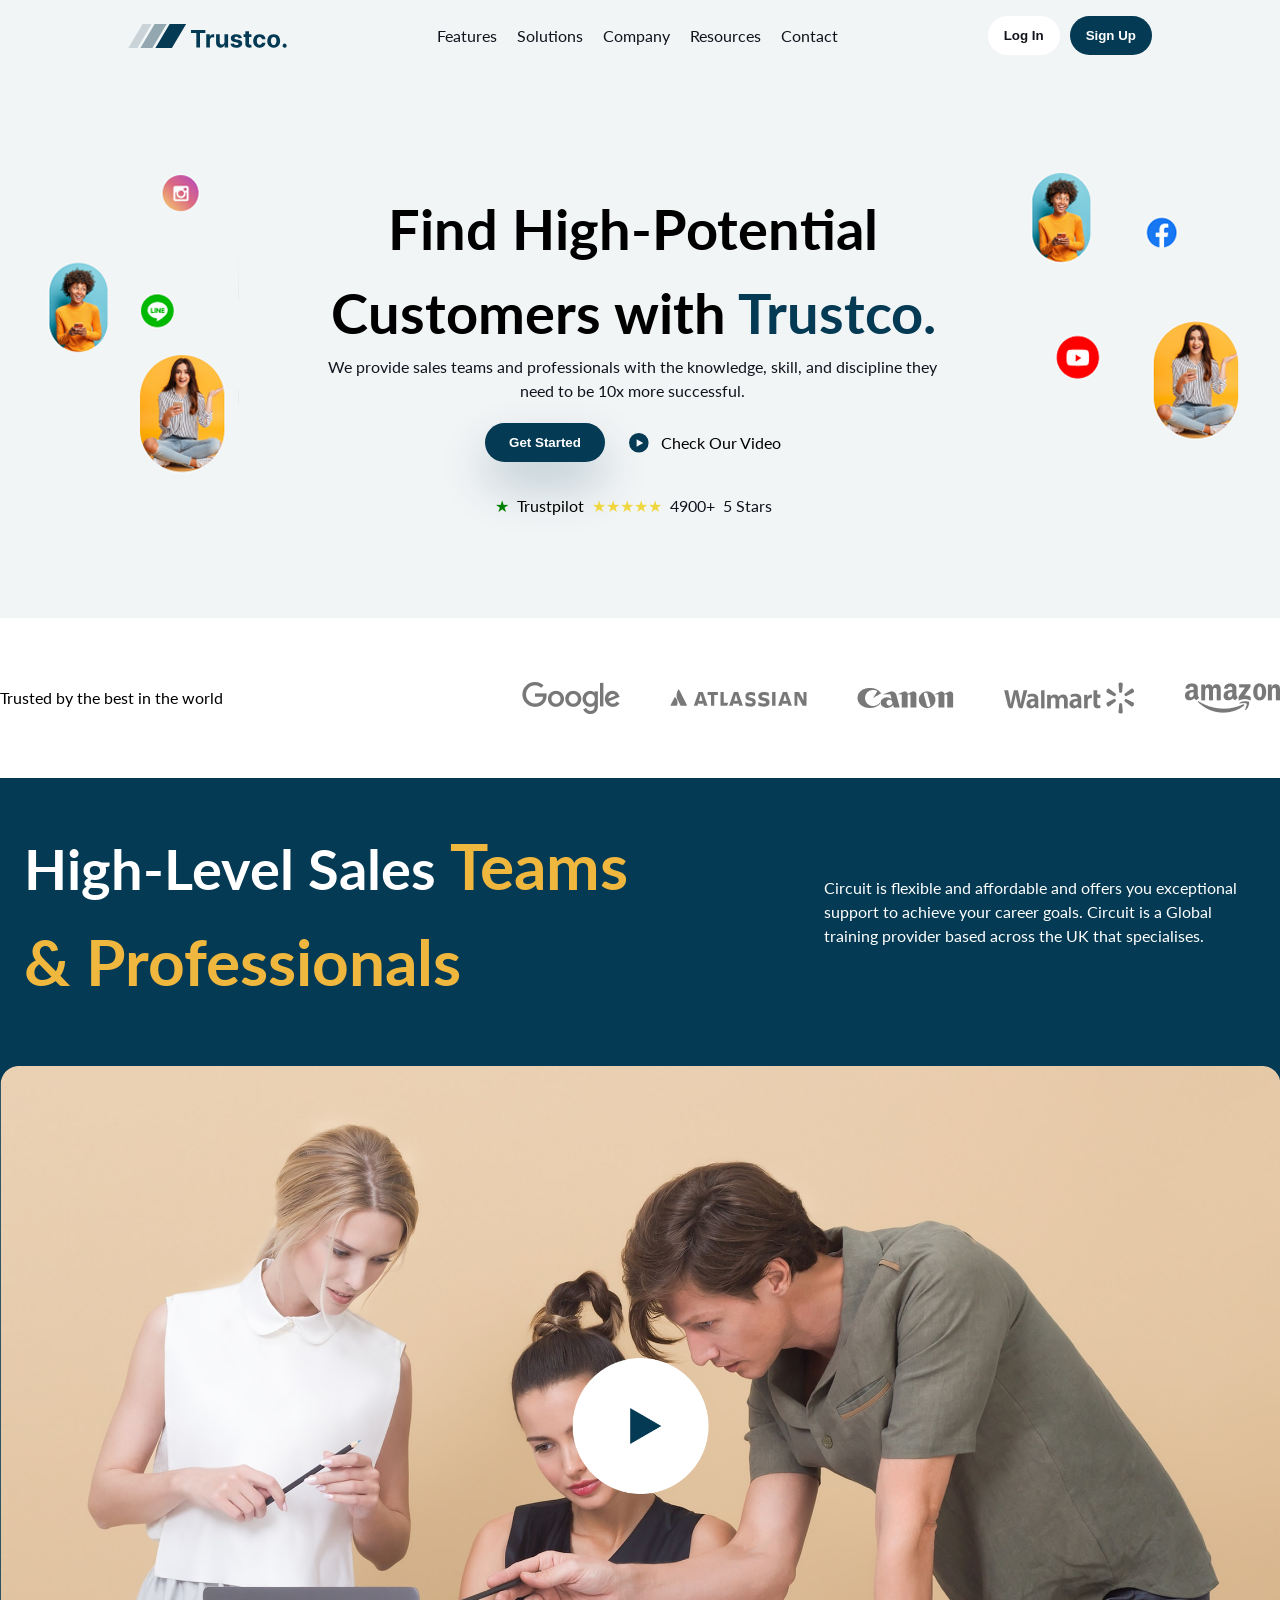
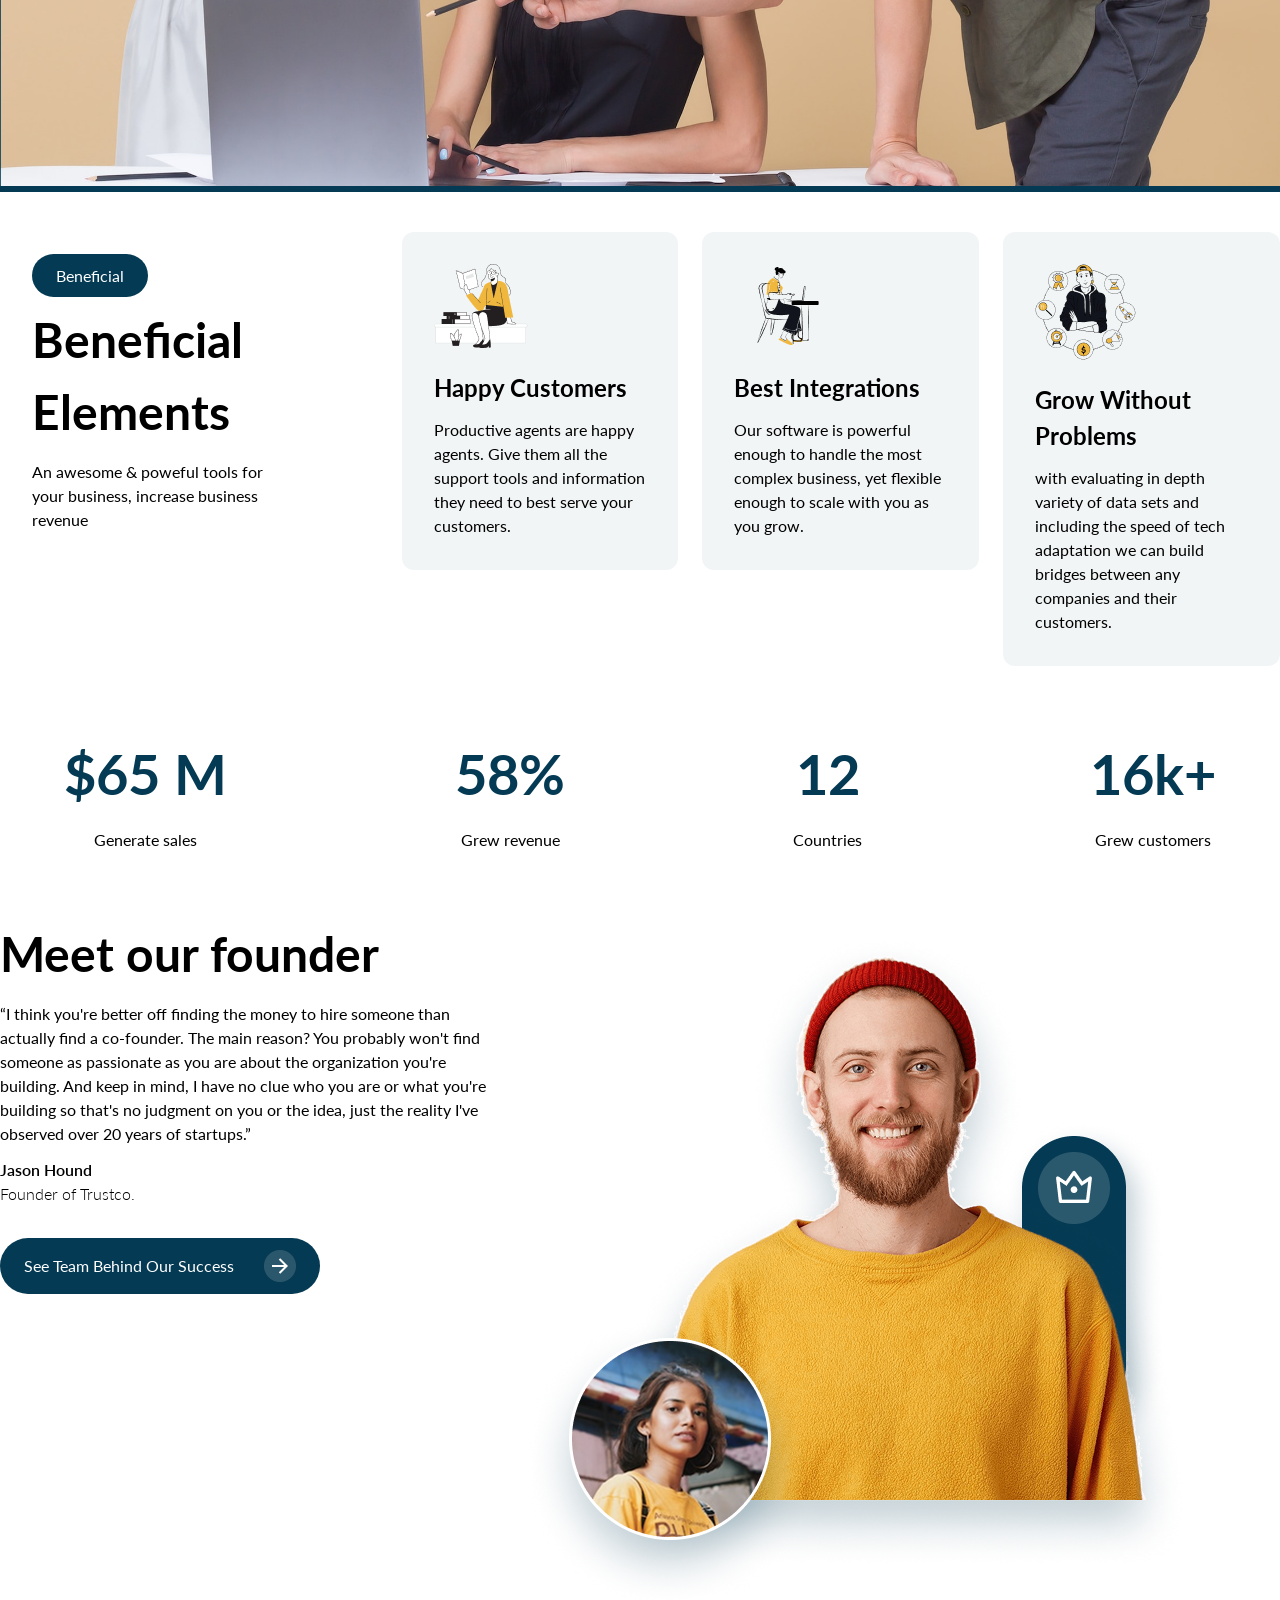
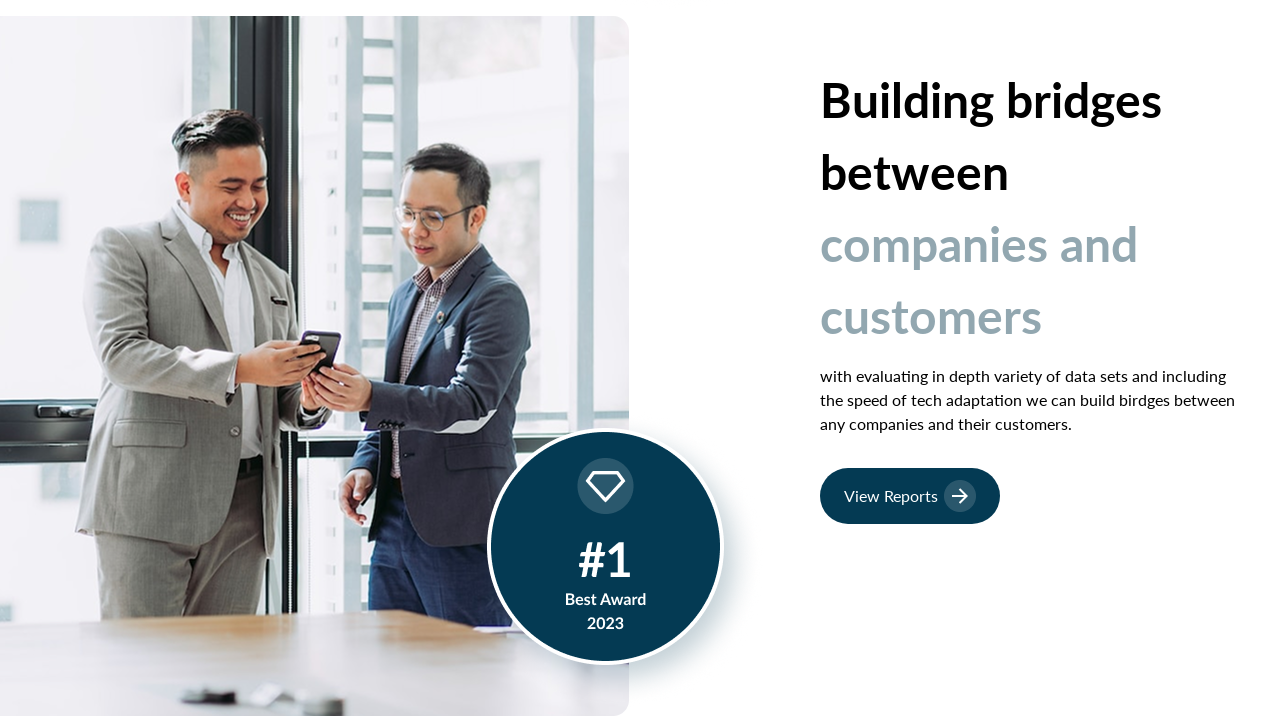
==== index.html @ 7fa28f32 "founder section" ====
<!DOCTYPE html>
<html lang="en">

<head>
    <meta charset="UTF-8">
    <meta name="viewport" content="width=device-width, initial-scale=1.0">
    <link rel="stylesheet" href="style.css">
    <link rel="preconnect" href="https://fonts.googleapis.com">
    <link rel="preconnect" href="https://fonts.gstatic.com" crossorigin>
    <link
        href="https://fonts.googleapis.com/css2?family=Lato:ital,wght@0,100;0,300;0,400;0,700;0,900;1,100;1,300;1,400;1,700;1,900&family=Roboto:ital,wght@0,100;0,300;0,400;0,500;0,700;0,900;1,100;1,300;1,400;1,500;1,700;1,900&display=swap"
        rel="stylesheet">
    <title>Trustco Landing Page</title>
</head>

<body>
    <!-- header section -->
    <header>
        <nav class="navbar">
            <div class="logo">
                <img src="./assets/trusco-logo.svg" alt="logo">
            </div>
            <ul class="nav-links">
                <li><a href="#">Features</a></li>
                <li><a href="#">Solutions</a></li>
                <li><a href="#">Company</a></li>
                <li><a href="#">Resources</a></li>
                <li><a href="#">Contact</a></li>
            </ul>
            <div class="auth-buttons">
                <button class="login">Log In</button>
                <button class="signup">Sign Up</button>
            </div>
            <div class="burger">
                <img src="./assets/menu.svg" alt="menu">
            </div>
        </nav>
    </header>
    <section id="hero">
        <div class="hero-content">
            <div class="hide">
                <img src="./assets/hero-left.png" alt="">
            </div>
            <div class="mid">
                <h1>Find High-Potential Customers with <span class="highlight">Trustco.</span></h1>
                <p class="sub-heading">We provide sales teams and professionals with the knowledge, skill, and
                    discipline they need to be
                    10x more
                    successful.</p>

                <div class="cta-buttons">
                    <button class="btn-primary">Get Started</button>
                    <div class="play-btn">
                        <img src="./assets/Play.svg" alt="play" class="play">
                        <span class="check">Check Our Video</span>
                    </div>
                </div>


                <div class="trustpilot">
                    <span class="green-stars">★</span>
                    <span>Trustpilot</span>
                    <span class="stars">★★★★★</span>
                    <span class="numbers">4900+ </span>
                    <span class="numbers">5 Stars</span>
                </div>
            </div>
            <div class="right">
                <img src="./assets/hero-left.png" alt="" class="hero-left">
                <img src="./assets/hero-right.png" alt="" class="hero-right">
            </div>
        </div>
    </section>
    <section id="brand">
        <div class="brand-content">
            <p class="trusted">Trusted by the best in the world</p>
            <div class="company">
                <img src="./assets/Google.png" alt="google">
                <img src="./assets/Atlassian.png" alt="Atlassian">
                <img src="./assets/Canon.png" alt="Canon">
                <img src="./assets/Walmart.png" alt="Walmart">
                <img src="./assets/Amazon.png" alt="Amazon">
            </div>
        </div>
    </section>

    <!-- main section -->
    <main>
        <section id="video">
            <div class="video-content">
                <div class="video-heading">
                    <div class="left-heading">
                        <h1>High-Level Sales <span class="team">Teams & Professionals</span></h1>
                    </div>
                    <div class="right-heading">
                        <p>Circuit is flexible and affordable and offers you exceptional support to achieve your career
                            goals. Circuit is a Global training provider based across the UK that specialises.</p>
                    </div>
                </div>
                <div class="video-container">
                    <img src="./assets/Video.png" alt="video" class="video">
                </div>
            </div>
        </section>
        <section id="beneficial">
            <div class="benefit-content">
                <div class="benfit-left">
                    <div class="left-card">
                        <p class="benfecial">Beneficial</p>
                        <h2>Beneficial Elements</h2>
                        <p class="left-para">An awesome & poweful tools for your business, increase business revenue</p>
                    </div>
                </div>
                <div class="benfit-right">
                    <div class="card">
                        <img src="./assets/Illust 1.png" alt="illust">
                        <h5>Happy Customers</h5>
                        <p>Productive agents are happy agents. Give them all the support tools and information they need
                            to best serve your customers.</p>
                    </div>
                    <div class="card">
                        <img src="./assets/Illust 2.png" alt="illust">
                        <h5>Best Integrations</h5>
                        <p>Our software is powerful enough to handle the most complex business, yet flexible enough to
                            scale with you as you grow.</p>
                    </div>
                    <div class="card">
                        <img src="./assets/multi tasking.png" alt="multiple">
                        <h5>Grow Without Problems</h5>
                        <p>with evaluating in depth variety of data sets and including the speed of tech adaptation we
                            can build bridges between any companies and their customers.</p>
                    </div>
                </div>
            </div>
        </section>
        <section id="number">
            <div class="number-content">
                <div>
                    <h1>$65 M</h1>
                    <p>Generate sales</p>
                </div>
                <div>
                    <h1>58%</h1>
                    <p>Grew revenue</p>
                </div>
                <div>
                    <h1>12</h1>
                    <p>Countries</p>
                </div>
                <div>
                    <h1>16k+</h1>
                    <p>Grew customers</p>
                </div>
            </div>
        </section>
        <section id="founder">
            <div class="founder-content">
                <div class="founder-right">
                    <h2>Meet our founder</h2>
                    <p>“I think you're better off finding the money to hire someone than actually find a co-founder. The main reason? You probably won't find someone as passionate as you are about the organization you're building. And keep in mind, I have no clue who you are or what you're building so that's no judgment on you or the idea, just the reality I've observed over 20 years of startups.”</p>
                    <div>
                        <p class="name">Jason Hound</p>
                        <p class="sign">Founder of Trustco.</p>
                    </div>
                    <p class="see">
                        <span class="report">See Team Behind Our Success</span>
                        <img src="./assets/arrow.png" alt="">
                    </p>
                </div>
                <div class="founder-left">
                    <img src="./assets/founder.png" alt="bridge" class="bridge">
                </div>
            </div>
        </section>
        <section id="bridge">
            <div class="bridge-content">
                <div class="bridge-left">
                    <img src="./assets/Left Image.png" alt="bridge" class="bridge">
                </div>
                <div class="bridge-right">
                    <h2>Building bridges between <span class="faded">companies and customers</span></h2>
                    <p>with evaluating in depth variety of data sets and including the speed of tech adaptation we can
                        build birdges between any companies and their customers.</p>
                    <p class="view">
                        <span class="report">View Reports</span>
                        <img src="./assets/arrow.png" alt="">
                    </p>
                </div>
            </div>
        </section>


    </main>

    <!-- footer section -->

    <footer>

    </footer>
</body>

</html>
---- style.css ----
:root {
  --primary-color: #043a53;
  --secondary-color: #f0b73f;
  --text-light: #12141d;
  --text-hover: #043a53;
  --text-color: #12141d;
  --bg-color: #f2f5f6;
  --bg-white: #ffffff;
}
* {
  box-sizing: border-box;
  margin: 0;
  padding: 0;
}
body {
  font-family: "Lato", sans-serif;
  font-style: normal;
  line-height: 1.5;
}
html {
  font-size: 16px;
}

h1 {
  font-size: 3.5rem;
}

h2 {
  font-size: 3rem;
}

h3 {
  font-size: 2.5rem;
}

h4 {
  font-size: 2rem;
}

h5 {
  font-size: 1.5rem;
}

h6 {
  font-size: 1.25rem;
}
h1,
h2,
h3,
h4,
h5,
h6 {
  margin-top: 16px;
}

p,
span,
li {
  font-size: 1rem;
  line-height: 1.5;
  margin-top: 12px;
}

.navbar {
  display: flex;
  justify-content: space-between;
  align-items: center;
  padding: 16px 10%;
  background: white;
  position: sticky;
  top: 0;
  z-index: 1000;
  color: var(--text-light);
  background-color: var(--bg-color);
}

.logo {
  display: flex;
  align-items: center;
  gap: 10px;
}

.nav-links {
  list-style: none;
  display: flex;
  gap: 20px;
}

.nav-links a {
  text-decoration: none;
  color: var(--text-light);
}
.nav-links li {
  margin: 0;
}

.nav-links a:hover {
  color: var(--primary-color);
}

.auth-buttons {
  display: flex;
  gap: 10px;
}

.login,
.signup {
  padding: 12px 16px;
  border: none;
  cursor: pointer;
  font-weight: bold;
  border-radius: 20px;
}

.login {
  color: var(--text-color);
  background-color: var(--bg-white);
}

.signup {
  background: var(--primary-color);
  color: var(--bg-white);
}
#hero {
  background-color: var(--bg-color);
  padding: 80px 0px;
}
.hero-content {
  display: flex;
  max-width: 1200px;
  margin-left: auto;
  margin-right: auto;
}
.mid {
  padding: 20px;
  text-align: center;
}
.highlight {
  font-size: 3.5rem;
  color: var(--primary-color);
}
.sub-heading {
  width: 85%;
  margin: 0 auto;
  color: var(--text-light);
}
.btn-primary {
  background: var(--primary-color);
  color: var(--bg-white);
  padding: 12px 24px;
  border: none;
  cursor: pointer;
  font-weight: bold;
  border-radius: 20px;
  box-shadow: 0px 23px 47px 0px #043a533d;
}
.btn-primary:hover {
  background: rgba(0, 0, 0, 0.2);
  color: var(--primary-color);
}
.cta-buttons {
  display: flex;
  justify-content: center;
  gap: 24px;
  margin-top: 20px;
}
.play-btn {
  display: flex;
  align-items: center;
  gap: 12px;
}
.play-btn {
  display: flex;
  align-items: center;
  gap: 12px;
  cursor: pointer;
  transition: transform 0.2s ease, opacity 0.3s ease;
}

.play-btn:hover {
  transform: scale(1.05);
  opacity: 0.8;
}
.check {
  margin: 0;
}
.green-stars {
  color: green;
}
.stars {
  color: #f0d63e;
}
.trustpilot {
  margin-top: 20px;
  display: flex;
  justify-content: center;
  gap: 8px;
}
.play {
  width: 20px;
  cursor: pointer;
}
.numbers {
  color: var(--text-light);
}
.burger {
  display: none;
}
.hero-left {
  display: none;
  width: 60%;
}
#brand {
  max-width: 1300px;
  margin: 0 auto;
}
.brand-content {
  display: flex;
  height: 160px;
  justify-content: space-between;
  align-items: center;
}
.trusted {
  margin-top: 0;
}
.company {
  display: flex;
  justify-content: center;
  align-items: center;
  gap: 50px;
}
#video {
  background-color: var(--primary-color);
}
.video-content {
  max-width: 1300px;
  margin: 0 auto;
}
.video-heading {
  display: flex;
  justify-content: space-between;
  align-items: center;
  gap: 152px;
  padding: 24px;
}
.video-container {
  max-width: 1300px;
}
.video {
  width: 100%;
  margin-top: 32px;
}
.left-heading {
  flex-basis: 60%;
  color: var(--bg-white);
}
.right-heading {
  flex-basis: 40%;
  color: var(--bg-white);
}
.team {
  font-size: 4rem;
  color: var(--secondary-color);
}
#beneficial{
    max-width: 1300px;
    margin: 40px auto;
}
.benfecial{
    background-color: var(--primary-color);
    color: #ffffff;
    display: inline;
    padding: 12px 24px;
    border-radius: 24px;
}
.benefit-content{
    display: flex;
}

.benfit-right{
    display: flex;
    flex-basis: 100%;
    gap: 24px;
    align-items: flex-start;
}
.card{
    background-color: var(--bg-color);
    padding: 32px;
    border-radius: 12px;
    flex: 1;
}
.left-card{
    padding: 32px;
}
.left-para{
    width: 70%;
}
#bridge{
   max-width: 1300px;
   margin: 0 auto;
}
#founder{
    max-width: 1300px;
    margin: 0 auto; 
}
.bridge-content{
    display: flex;
    gap: 24px;
}
.founder-content{
    display: flex;
    gap: 24px;
}
.faded{
    font-size: 3rem;
    color: #92A7B0;
}
.view{
    max-width: 180px;
    background-color: var(--primary-color);
    display: inline;
    padding: 12px 24px;
    display: flex;
    align-items: center;
    justify-content: space-between;
    border-radius: 32px;
    color: #ffffff;
    margin-top: 32px;
    cursor: pointer;
}
.see{
    max-width: 320px;
    background-color: var(--primary-color);
    display: inline;
    padding: 12px 24px;
    display: flex;
    align-items: center;
    justify-content: space-between;
    border-radius: 32px;
    color: #ffffff;
    margin-top: 32px;
    cursor: pointer;
}
.name{
    font-weight: 600;
}
.sign{
    margin: 0;
    font-weight: 300;
}
.view:hover{
    background-color: #176a91;
}
.report{
    margin: 0;
}
.bridge-right{
    padding: 32px;
}
#number{
    max-width: 1300px;
    margin:50px auto;
}
.number-content{
    width: 90%;
    margin: 0 auto;
    display: flex;
    justify-content: space-between;
    align-items: center;
    text-align: center;
}
.number-content h1{
  color: var(--primary-color);
}
@media (max-width: 890px) {
  html {
    font-size: 12px;
  }
  .navbar {
    padding: 16px;
  }
  .hero-content {
    flex-direction: column;
  }
  .burger {
    display: block;
  }
  .nav-links {
    display: none;
  }
  .auth-buttons {
    display: none;
  }
  .hero-left {
    display: block;
  }
  .hide {
    display: none;
  }
  .cta-buttons {
    width: 50%;
    margin: 0 auto;
    flex-direction: column;
    margin-top: 12px;
  }
  .trustpilot {
    display: none;
  }
  .right {
    display: flex;
    justify-content: center;
    width: 80%;
    margin: 0 auto;
  }
  .hero-right {
    width: 60%;
  }
  #hero {
    padding: 12px 0px;
  }
  .mid{
    width: 100%;
    padding: 12px;
  }
  .sub-heading {
    width: 100%;
    font-size: 0.8rem;
  }
  .play-btn {
    justify-content: center;
  }
  #brand {
    padding: 12px;
  }
  .brand-content {
    flex-direction: column;
    justify-content: center;
    gap: 20px;
  }
  .company {
    flex-wrap: wrap;
    gap: 20px;
  }
  .video-heading {
    flex-direction: column;
    gap: 20px;
    padding: 12px;
  }
  .benefit-content{
    flex-direction: column;
    align-items: center;
  }
  .left-card{
    padding: 20px;
    text-align: center;
  }
  .left-para{
    width: 100%;
  }
  .benfit-right{
    flex-direction: column;
    align-items: center;
    justify-content: center;
    padding: 20px;
  }
  .bridge-content{
    flex-direction: column-reverse;
    gap: 4px;
  }
  .bridge{
    width: 100%;
  }
  .bridge-right{
    padding: 20px;
    text-align: center;
  }
  .view{
    margin: 12px auto;
  }
  .number-content{
    flex-wrap: wrap;
    gap: 28px;
    padding: 20px;
  }
}
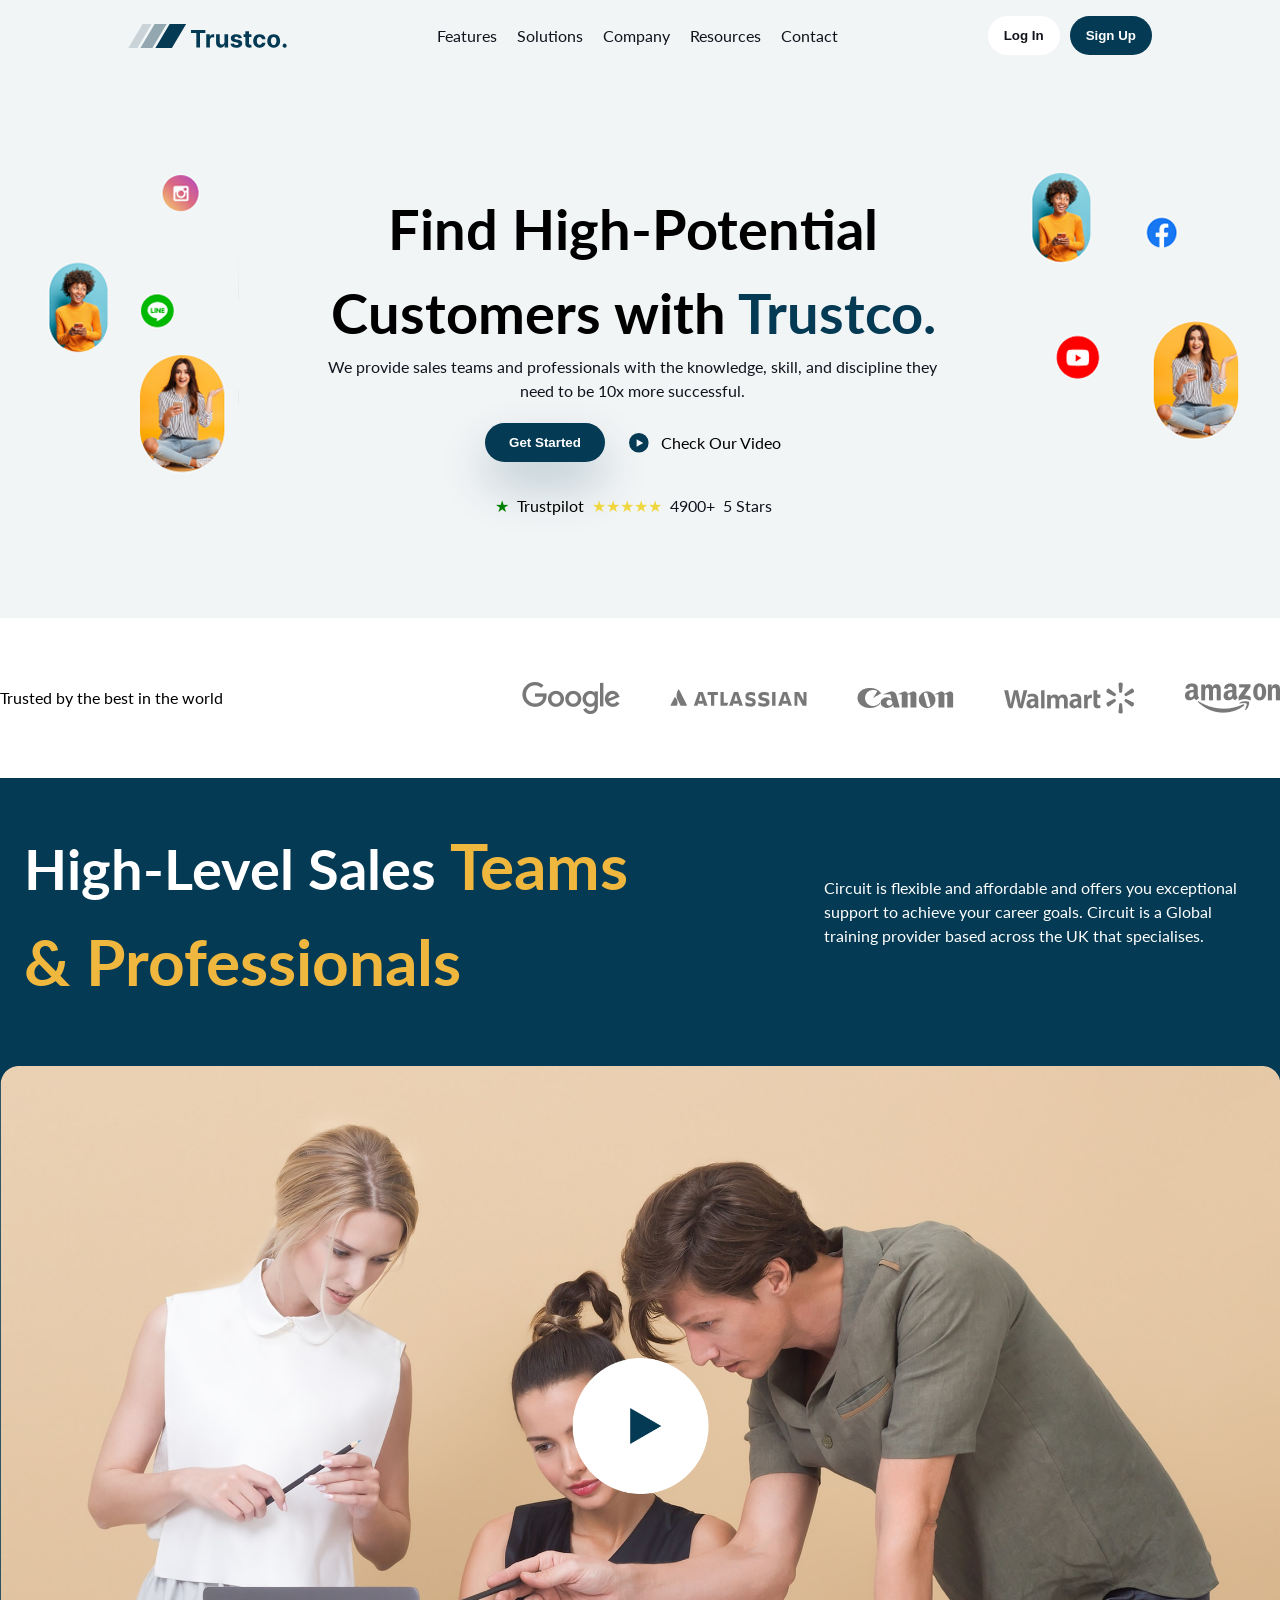
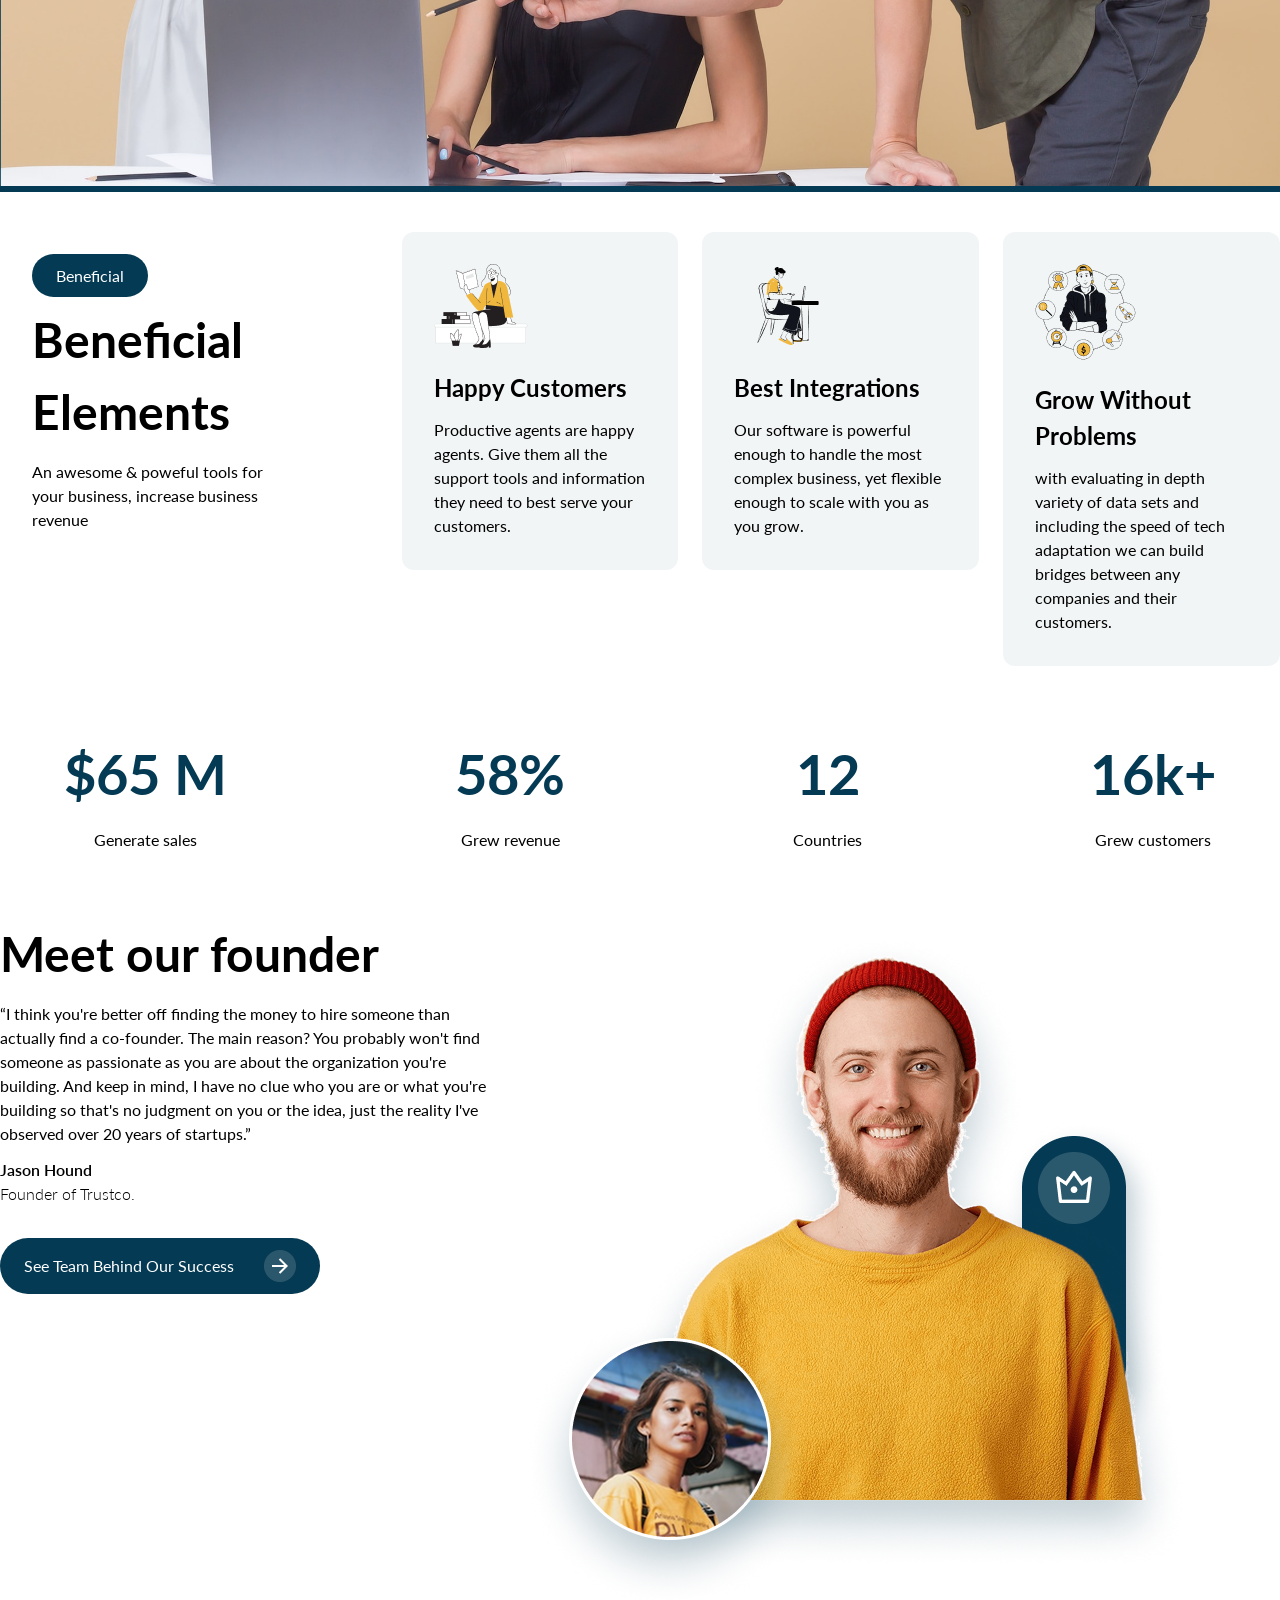
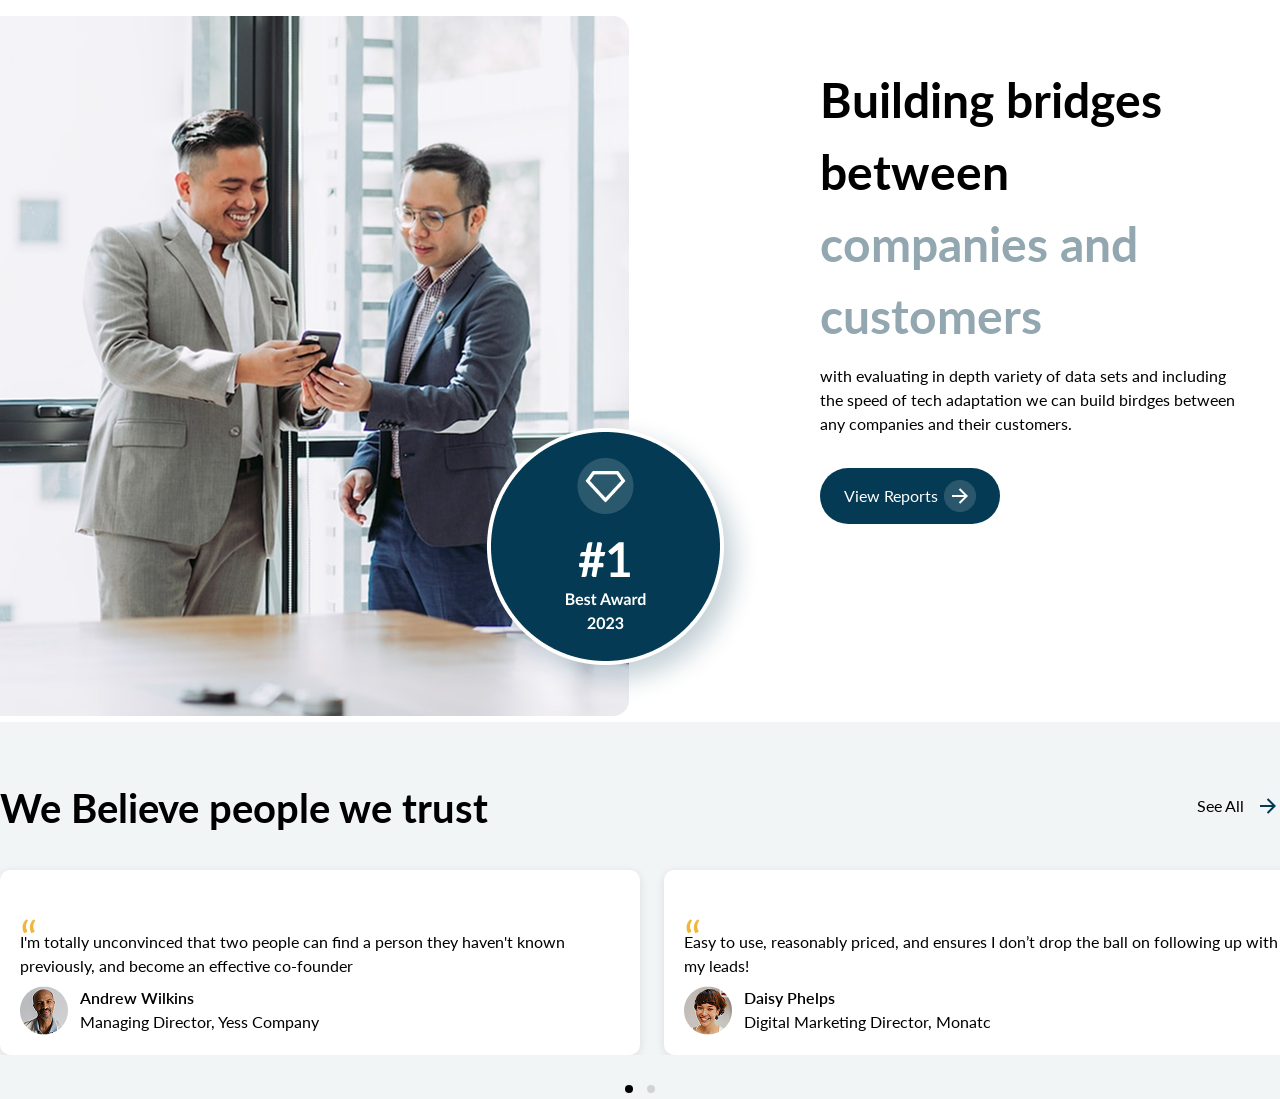
==== commit 0c61baf3: "testinmonial" ====
--- a/index.html
+++ b/index.html
@@ -157,7 +157,10 @@
             <div class="founder-content">
                 <div class="founder-right">
                     <h2>Meet our founder</h2>
-                    <p>“I think you're better off finding the money to hire someone than actually find a co-founder. The main reason? You probably won't find someone as passionate as you are about the organization you're building. And keep in mind, I have no clue who you are or what you're building so that's no judgment on you or the idea, just the reality I've observed over 20 years of startups.”</p>
+                    <p>“I think you're better off finding the money to hire someone than actually find a co-founder. The
+                        main reason? You probably won't find someone as passionate as you are about the organization
+                        you're building. And keep in mind, I have no clue who you are or what you're building so that's
+                        no judgment on you or the idea, just the reality I've observed over 20 years of startups.”</p>
                     <div>
                         <p class="name">Jason Hound</p>
                         <p class="sign">Founder of Trustco.</p>
@@ -188,7 +191,47 @@
                 </div>
             </div>
         </section>
-
+        <section id="testimonial">
+            <div class="testimonial-content">
+                <div class="test-top">
+                    <h3>We Believe people we trust</h3>
+                    <p class="see-cont"> <span class="all">See All</span> <img src="./assets/right.png" /></p>
+                </div>
+                <div class="carousel-container">
+                    <div class="comments testimonials">
+                        <div class="comment testimonial">
+                            <span class="comma">“</span>
+                            <p class="said">I'm totally unconvinced that two people can find a person they haven't known
+                                previously, and
+                                become an effective co-founder</p>
+                            <div class="profile">
+                                <img src="./assets/Photo.png" alt="photo" class="photo">
+                                <div>
+                                    <p class="person">Andrew Wilkins</p>
+                                    <p class="designation">Managing Director, Yess Company</p>
+                                </div>
+                            </div>
+                        </div>
+                        <div class="comment testimonial">
+                            <span class="comma">“</span>
+                            <p class="said">Easy to use, reasonably priced, and ensures I don’t drop the ball on
+                                following up with my leads!</p>
+                            <div class="profile">
+                                <img src="./assets/Photo1.png" alt="photo" class="photo">
+                                <div>
+                                    <p class="person">Daisy Phelps</p>
+                                    <p class="designation">Digital Marketing Director, Monatc</p>
+                                </div>
+                            </div>
+                        </div>
+                    </div>
+                </div>
+                <div class="pagination">
+                    <span class="dot active" onclick="changeSlide(0)"></span>
+                    <span class="dot" onclick="changeSlide(1)"></span>
+                </div>
+            </div>
+        </section>
 
     </main>
 
@@ -197,6 +240,31 @@
     <footer>
 
     </footer>
+
+
+
+    <!-- javascript for slides-->
+    <script>
+        let currentSlide = 0;
+        const testimonials = document.querySelector(".testimonials");
+        const dots = document.querySelectorAll(".dot");
+        const totalSlides = document.querySelectorAll(".testimonial").length;
+
+        function changeSlide(index) {
+            currentSlide = index;
+            const offset = -currentSlide * 50; // Move by 50% for each slide
+            testimonials.style.transform = `translateX(${offset}%)`;
+            dots.forEach(dot => dot.classList.remove("active"));
+            dots[currentSlide].classList.add("active");
+        }
+
+        function autoSlide() {
+            let nextSlide = (currentSlide + 1) % (totalSlides / 2); // Adjust for two testimonials at a time
+            changeSlide(nextSlide);
+        }
+
+        setInterval(autoSlide, 3000);
+    </script>
 </body>
 
 </html>
--- a/style.css
+++ b/style.css
@@ -372,6 +372,98 @@
 .number-content h1{
   color: var(--primary-color);
 }
+#testimonial{
+    background-color:var(--bg-color);
+}
+.testimonial-content{
+    max-width: 1300px;
+    margin: 0 auto;
+}
+.comma{
+    color: #F0B73F;
+    font-size: 3rem;
+    display: block;
+    height: 28px;
+}
+.comments{
+    display: flex;
+    gap: 24px;
+    margin-top: 32px;
+}
+.comment{
+    background-color: #ffffff;
+    padding: 20px;
+    border-radius: 12px;
+}
+.said{
+    margin: 0;
+}
+.test-top{
+    display: flex;
+    justify-content: space-between;
+    align-items: center;
+    padding-top: 40px;
+}
+.see-cont{
+    display: flex;
+    align-items: center;
+    gap: 12px;
+    cursor: pointer;
+}
+.all{
+    margin: 0;
+}
+.profile{
+    display: flex;
+    margin-top: 8px;
+    gap: 12px;
+    align-items: center;
+}
+.photo{
+    object-fit: contain;
+}
+.designation{
+    margin: 0;
+}
+.person{
+    font-weight: 600;
+    margin: 0;
+}
+.carousel-container {
+    overflow: hidden;
+    width: 100%;
+    position: relative;
+}
+.testimonials {
+    display: flex;
+    transition: transform 0.5s ease-in-out;
+    width: 100%;
+}
+.testimonial {
+    background: white;
+    padding: 20px;
+    border-radius: 10px;
+    box-shadow: 0 2px 10px rgba(0, 0, 0, 0.1);
+    width: 50%; 
+    flex: 0 0 50%;
+    text-align: left;
+}
+.pagination {
+    margin-top: 20px;
+    text-align: center;
+}
+.dot {
+    height: 8px;
+    width: 8px;
+    background-color: lightgray;
+    border-radius: 50%;
+    display: inline-block;
+    margin: 0 5px;
+    cursor: pointer;
+}
+.dot.active {
+    background-color: black;
+}
 @media (max-width: 890px) {
   html {
     font-size: 12px;
@@ -482,4 +574,15 @@
     gap: 28px;
     padding: 20px;
   }
-}
+  .founder-content{
+    flex-direction: column;
+  }
+  .founder-right{
+    width: 100%;
+    text-align: center;
+    padding: 20px;
+  }
+  .see{
+    margin: 20px auto;
+  }
+}
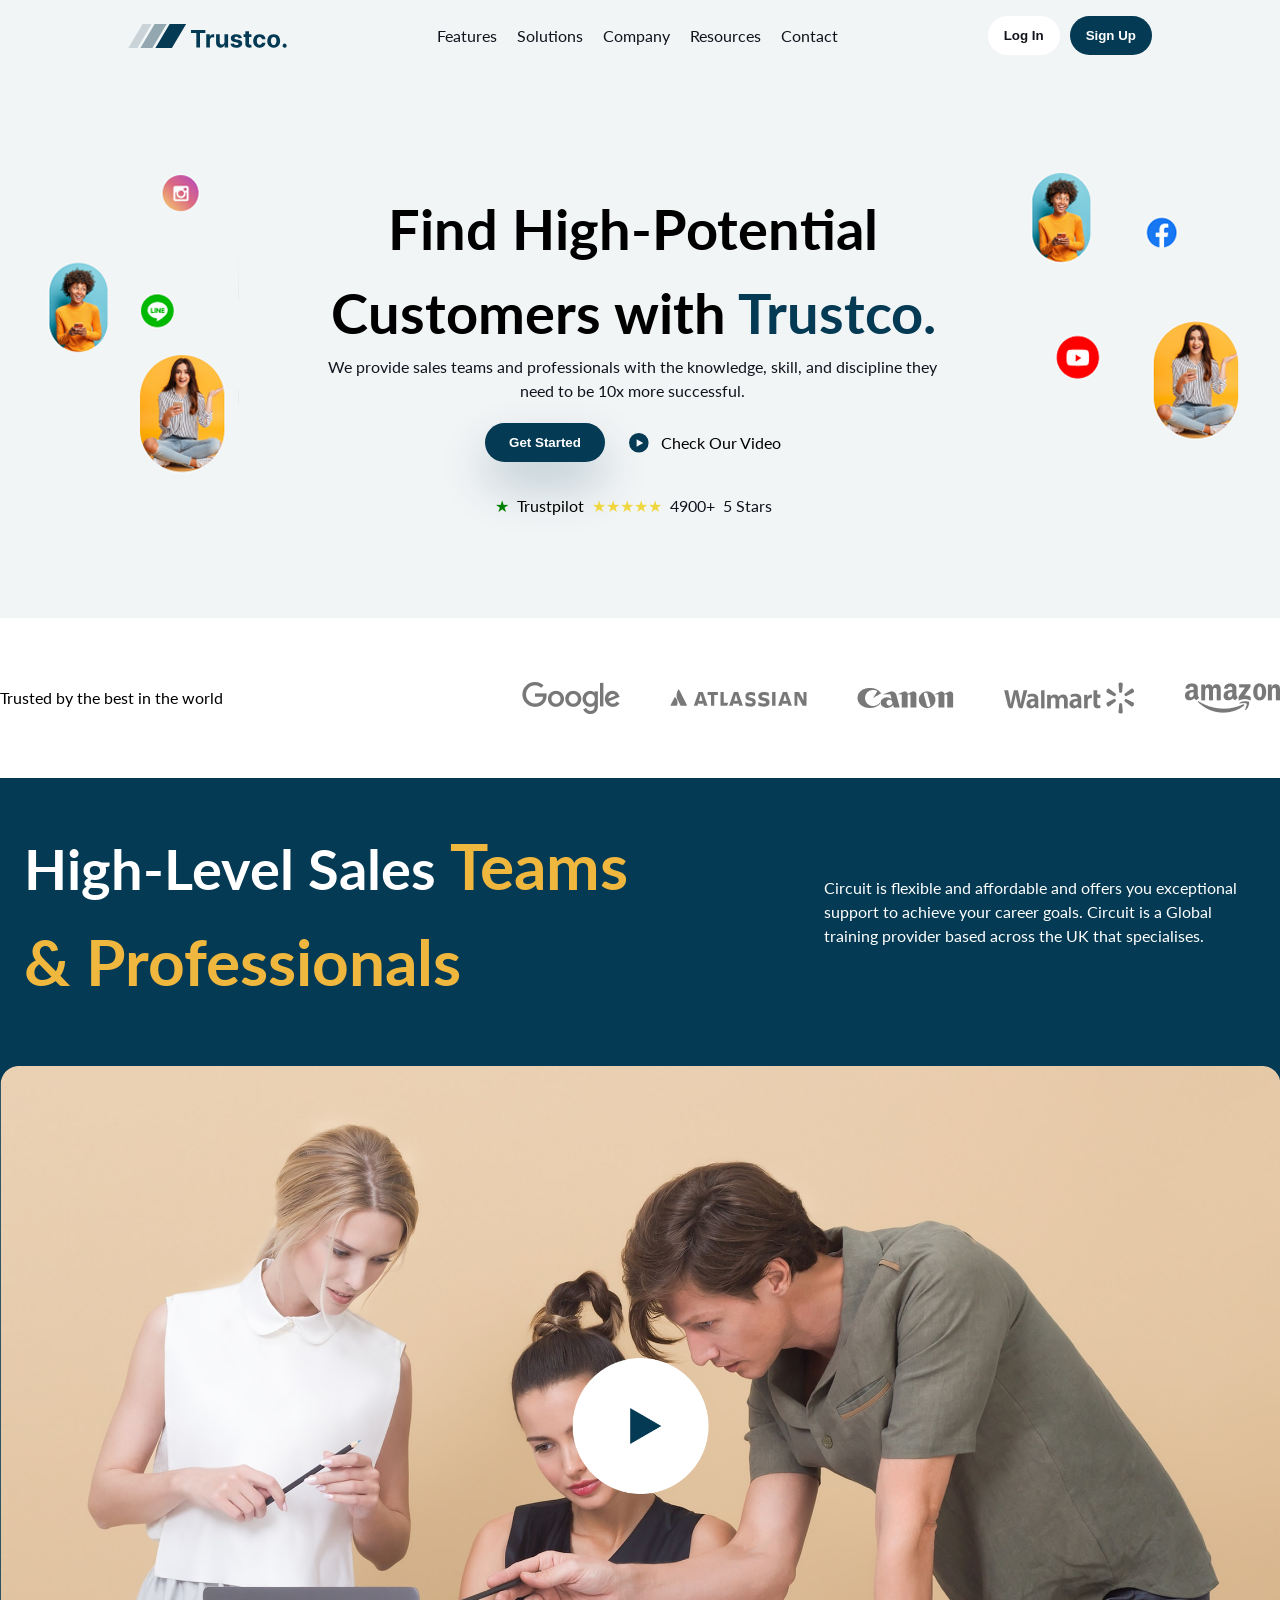
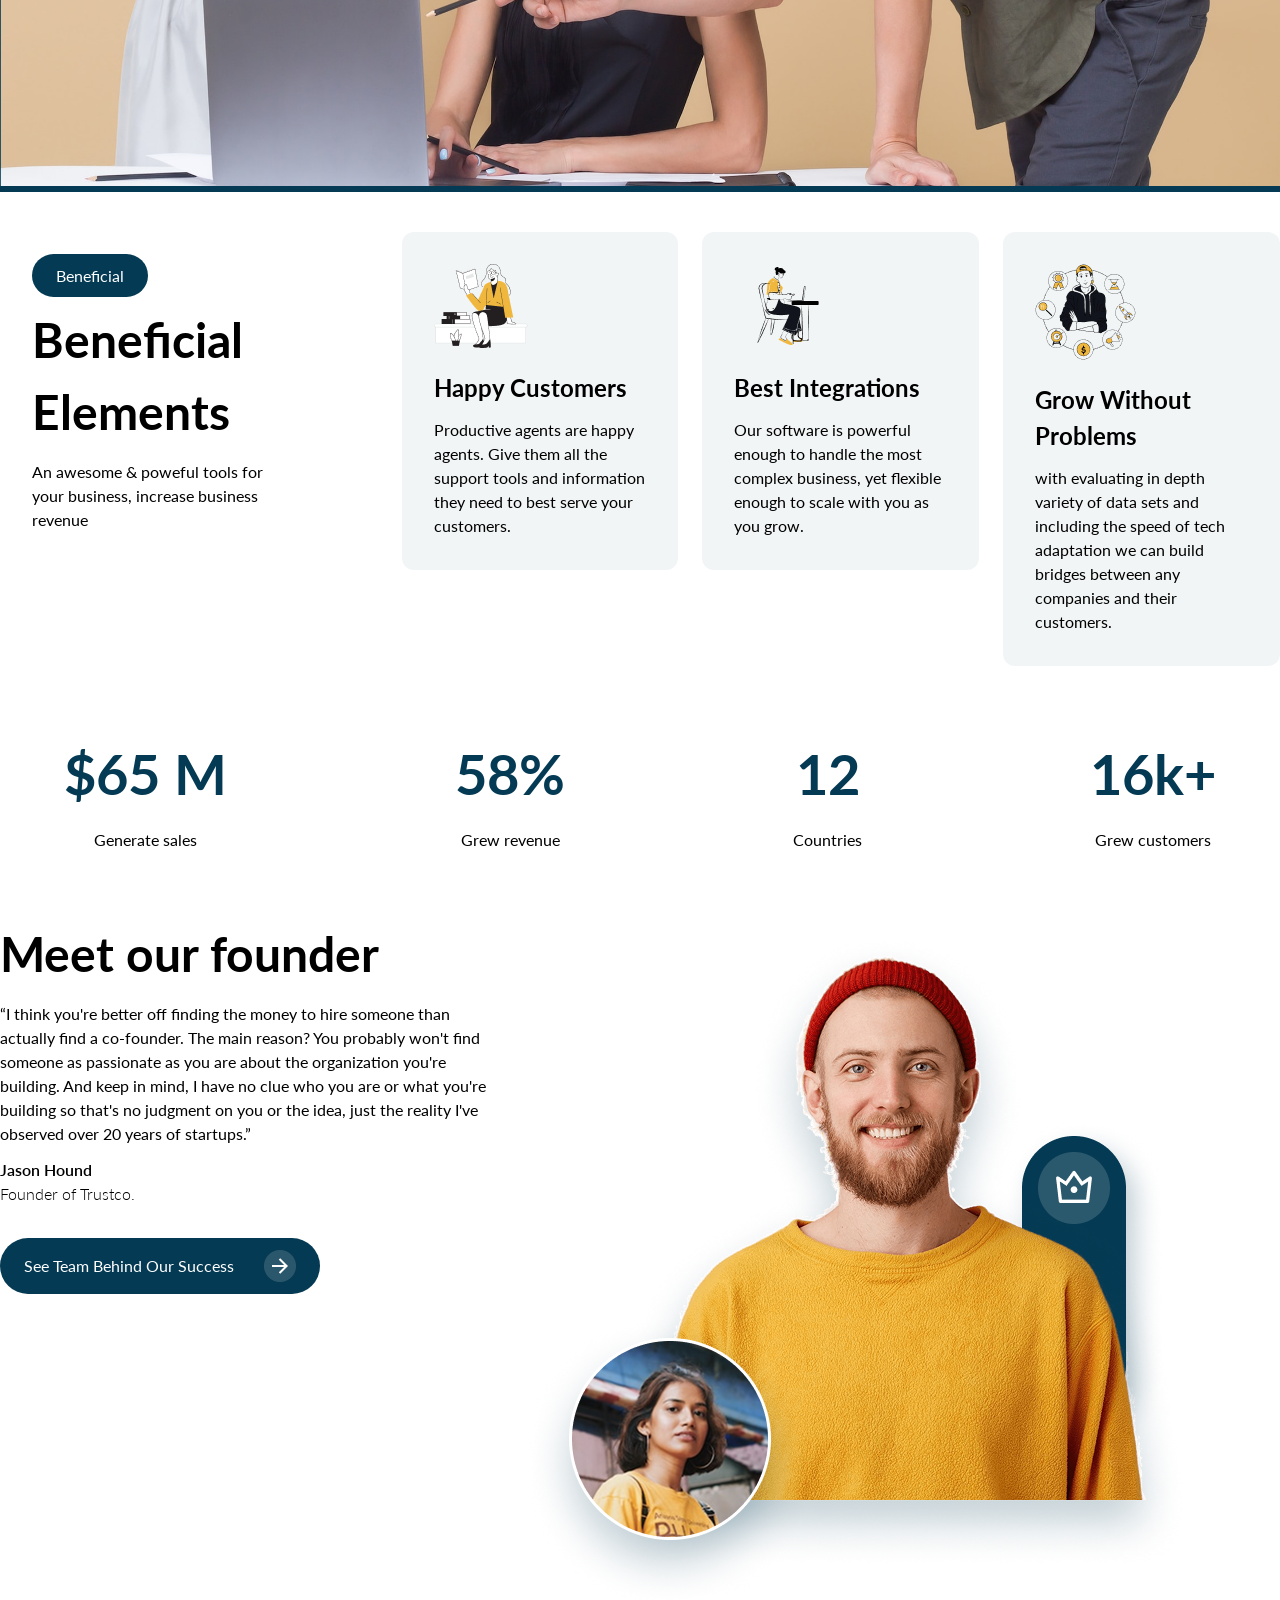
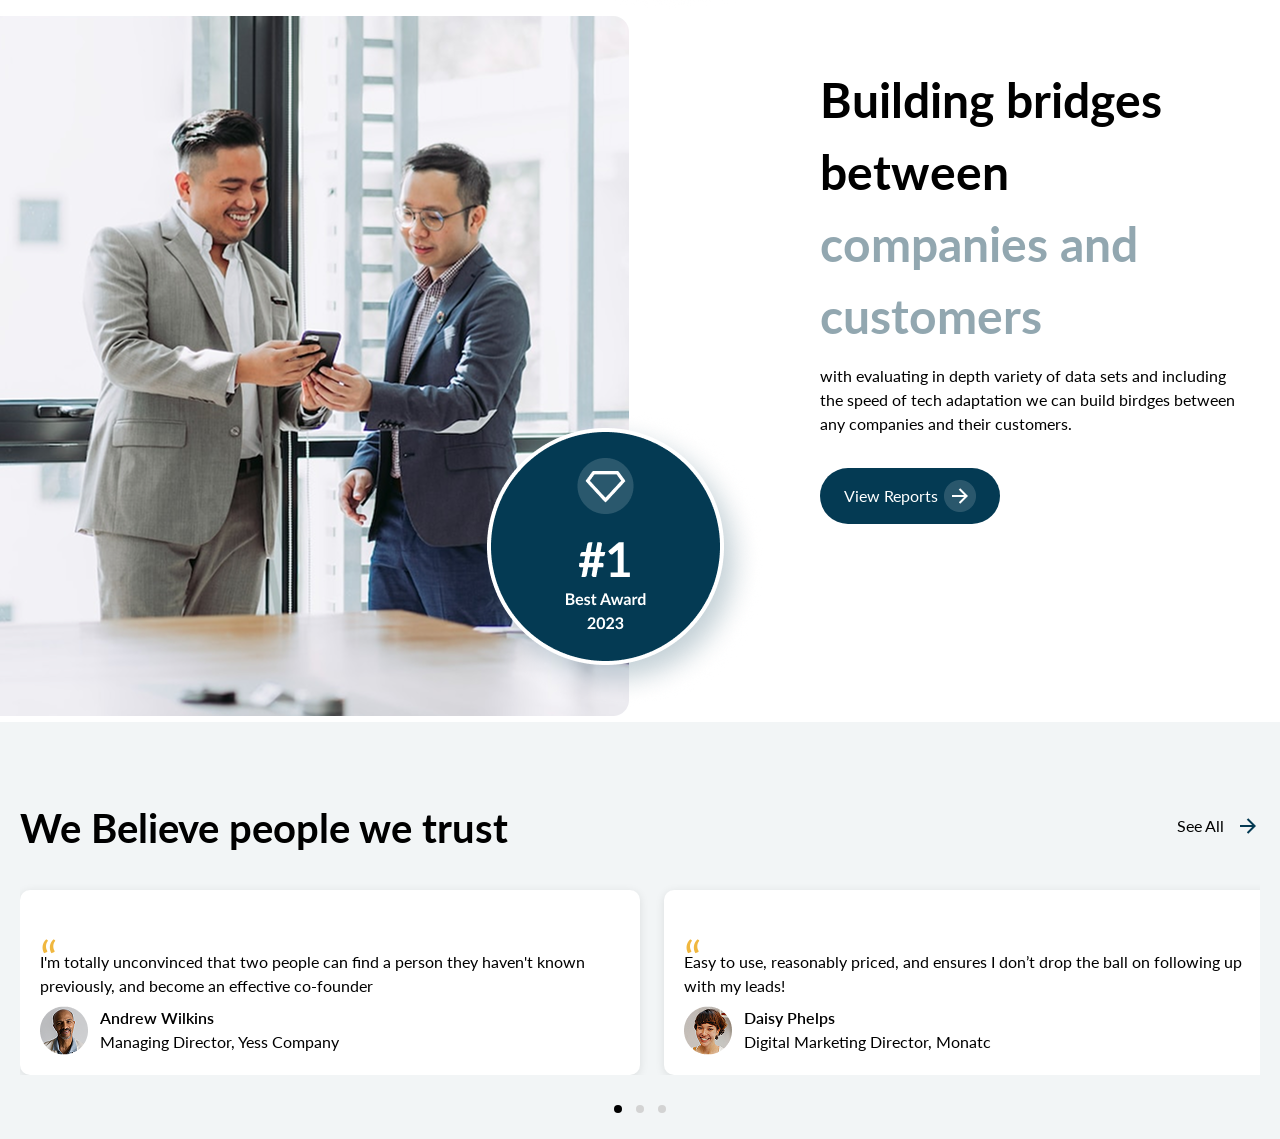
==== commit 25dbe7f4: "tetsimonial responsive" ====
--- a/index.html
+++ b/index.html
@@ -196,6 +196,11 @@
                 <div class="test-top">
                     <h3>We Believe people we trust</h3>
                     <p class="see-cont"> <span class="all">See All</span> <img src="./assets/right.png" /></p>
+                </div>
+                <div class="pagination page-up">
+                    <span class="dot active" onclick="changeSlide(0)"></span>
+                    <span class="dot" onclick="changeSlide(1)"></span>
+                    <span class="dot" onclick="changeSlide(2)"></span>
                 </div>
                 <div class="carousel-container">
                     <div class="comments testimonials">
@@ -226,9 +231,10 @@
                         </div>
                     </div>
                 </div>
-                <div class="pagination">
+                <div class="pagination page-down">
                     <span class="dot active" onclick="changeSlide(0)"></span>
                     <span class="dot" onclick="changeSlide(1)"></span>
+                    <span class="dot" onclick="changeSlide(2)"></span>
                 </div>
             </div>
         </section>
@@ -252,14 +258,14 @@
 
         function changeSlide(index) {
             currentSlide = index;
-            const offset = -currentSlide * 50; // Move by 50% for each slide
+            const offset = -currentSlide * 50; 
             testimonials.style.transform = `translateX(${offset}%)`;
             dots.forEach(dot => dot.classList.remove("active"));
             dots[currentSlide].classList.add("active");
         }
 
         function autoSlide() {
-            let nextSlide = (currentSlide + 1) % (totalSlides / 2); // Adjust for two testimonials at a time
+            let nextSlide = (currentSlide + 1) % (totalSlides / 2); 
             changeSlide(nextSlide);
         }
 
--- a/style.css
+++ b/style.css
@@ -262,207 +262,211 @@
   font-size: 4rem;
   color: var(--secondary-color);
 }
-#beneficial{
-    max-width: 1300px;
-    margin: 40px auto;
-}
-.benfecial{
-    background-color: var(--primary-color);
-    color: #ffffff;
-    display: inline;
-    padding: 12px 24px;
-    border-radius: 24px;
-}
-.benefit-content{
-    display: flex;
-}
-
-.benfit-right{
-    display: flex;
-    flex-basis: 100%;
-    gap: 24px;
-    align-items: flex-start;
-}
-.card{
-    background-color: var(--bg-color);
-    padding: 32px;
-    border-radius: 12px;
-    flex: 1;
-}
-.left-card{
-    padding: 32px;
-}
-.left-para{
-    width: 70%;
-}
-#bridge{
-   max-width: 1300px;
-   margin: 0 auto;
-}
-#founder{
-    max-width: 1300px;
-    margin: 0 auto; 
-}
-.bridge-content{
-    display: flex;
-    gap: 24px;
-}
-.founder-content{
-    display: flex;
-    gap: 24px;
-}
-.faded{
-    font-size: 3rem;
-    color: #92A7B0;
-}
-.view{
-    max-width: 180px;
-    background-color: var(--primary-color);
-    display: inline;
-    padding: 12px 24px;
-    display: flex;
-    align-items: center;
-    justify-content: space-between;
-    border-radius: 32px;
-    color: #ffffff;
-    margin-top: 32px;
-    cursor: pointer;
-}
-.see{
-    max-width: 320px;
-    background-color: var(--primary-color);
-    display: inline;
-    padding: 12px 24px;
-    display: flex;
-    align-items: center;
-    justify-content: space-between;
-    border-radius: 32px;
-    color: #ffffff;
-    margin-top: 32px;
-    cursor: pointer;
-}
-.name{
-    font-weight: 600;
-}
-.sign{
-    margin: 0;
-    font-weight: 300;
-}
-.view:hover{
-    background-color: #176a91;
-}
-.report{
-    margin: 0;
-}
-.bridge-right{
-    padding: 32px;
-}
-#number{
-    max-width: 1300px;
-    margin:50px auto;
-}
-.number-content{
-    width: 90%;
-    margin: 0 auto;
-    display: flex;
-    justify-content: space-between;
-    align-items: center;
-    text-align: center;
-}
-.number-content h1{
+#beneficial {
+  max-width: 1300px;
+  margin: 40px auto;
+}
+.benfecial {
+  background-color: var(--primary-color);
+  color: #ffffff;
+  display: inline;
+  padding: 12px 24px;
+  border-radius: 24px;
+}
+.benefit-content {
+  display: flex;
+}
+
+.benfit-right {
+  display: flex;
+  flex-basis: 100%;
+  gap: 24px;
+  align-items: flex-start;
+}
+.card {
+  background-color: var(--bg-color);
+  padding: 32px;
+  border-radius: 12px;
+  flex: 1;
+}
+.left-card {
+  padding: 32px;
+}
+.left-para {
+  width: 70%;
+}
+#bridge {
+  max-width: 1300px;
+  margin: 0 auto;
+}
+#founder {
+  max-width: 1300px;
+  margin: 0 auto;
+}
+.bridge-content {
+  display: flex;
+  gap: 24px;
+}
+.founder-content {
+  display: flex;
+  gap: 24px;
+}
+.faded {
+  font-size: 3rem;
+  color: #92a7b0;
+}
+.view {
+  max-width: 180px;
+  background-color: var(--primary-color);
+  display: inline;
+  padding: 12px 24px;
+  display: flex;
+  align-items: center;
+  justify-content: space-between;
+  border-radius: 32px;
+  color: #ffffff;
+  margin-top: 32px;
+  cursor: pointer;
+}
+.see {
+  max-width: 320px;
+  background-color: var(--primary-color);
+  display: inline;
+  padding: 12px 24px;
+  display: flex;
+  align-items: center;
+  justify-content: space-between;
+  border-radius: 32px;
+  color: #ffffff;
+  margin-top: 32px;
+  cursor: pointer;
+}
+.name {
+  font-weight: 600;
+}
+.sign {
+  margin: 0;
+  font-weight: 300;
+}
+.view:hover {
+  background-color: #176a91;
+}
+.report {
+  margin: 0;
+}
+.bridge-right {
+  padding: 32px;
+}
+#number {
+  max-width: 1300px;
+  margin: 50px auto;
+}
+.number-content {
+  width: 90%;
+  margin: 0 auto;
+  display: flex;
+  justify-content: space-between;
+  align-items: center;
+  text-align: center;
+}
+.number-content h1 {
   color: var(--primary-color);
 }
-#testimonial{
-    background-color:var(--bg-color);
-}
-.testimonial-content{
-    max-width: 1300px;
-    margin: 0 auto;
-}
-.comma{
-    color: #F0B73F;
-    font-size: 3rem;
-    display: block;
-    height: 28px;
-}
-.comments{
-    display: flex;
-    gap: 24px;
-    margin-top: 32px;
-}
-.comment{
-    background-color: #ffffff;
-    padding: 20px;
-    border-radius: 12px;
-}
-.said{
-    margin: 0;
-}
-.test-top{
-    display: flex;
-    justify-content: space-between;
-    align-items: center;
-    padding-top: 40px;
-}
-.see-cont{
-    display: flex;
-    align-items: center;
-    gap: 12px;
-    cursor: pointer;
-}
-.all{
-    margin: 0;
-}
-.profile{
-    display: flex;
-    margin-top: 8px;
-    gap: 12px;
-    align-items: center;
-}
-.photo{
-    object-fit: contain;
-}
-.designation{
-    margin: 0;
-}
-.person{
-    font-weight: 600;
-    margin: 0;
+#testimonial {
+  background-color: var(--bg-color);
+}
+.testimonial-content {
+  max-width: 1300px;
+  margin: 0 auto;
+  padding: 20px;
+}
+.comma {
+  color: #f0b73f;
+  font-size: 3rem;
+  display: block;
+  height: 28px;
+}
+.comments {
+  display: flex;
+  gap: 24px;
+  margin-top: 32px;
+}
+.comment {
+  background-color: #ffffff;
+  padding: 20px;
+  border-radius: 12px;
+}
+.said {
+  margin: 0;
+}
+.test-top {
+  display: flex;
+  justify-content: space-between;
+  align-items: center;
+  padding-top: 40px;
+}
+.see-cont {
+  display: flex;
+  align-items: center;
+  gap: 12px;
+  cursor: pointer;
+}
+.all {
+  margin: 0;
+}
+.profile {
+  display: flex;
+  margin-top: 8px;
+  gap: 12px;
+  align-items: center;
+}
+.photo {
+  object-fit: contain;
+}
+.designation {
+  margin: 0;
+}
+.person {
+  font-weight: 600;
+  margin: 0;
 }
 .carousel-container {
-    overflow: hidden;
-    width: 100%;
-    position: relative;
+  overflow: hidden;
+  width: 100%;
+  position: relative;
 }
 .testimonials {
-    display: flex;
-    transition: transform 0.5s ease-in-out;
-    width: 100%;
+  display: flex;
+  transition: transform 0.5s ease-in-out;
+  width: 100%;
 }
 .testimonial {
-    background: white;
-    padding: 20px;
-    border-radius: 10px;
-    box-shadow: 0 2px 10px rgba(0, 0, 0, 0.1);
-    width: 50%; 
-    flex: 0 0 50%;
-    text-align: left;
+  background: white;
+  padding: 20px;
+  border-radius: 10px;
+  box-shadow: 0 2px 10px rgba(0, 0, 0, 0.1);
+  width: 50%;
+  flex: 0 0 50%;
+  text-align: left;
 }
 .pagination {
-    margin-top: 20px;
-    text-align: center;
+  margin-top: 20px;
+  text-align: center;
 }
 .dot {
-    height: 8px;
-    width: 8px;
-    background-color: lightgray;
-    border-radius: 50%;
-    display: inline-block;
-    margin: 0 5px;
-    cursor: pointer;
+  height: 8px;
+  width: 8px;
+  background-color: lightgray;
+  border-radius: 50%;
+  display: inline-block;
+  margin: 0 5px;
+  cursor: pointer;
 }
 .dot.active {
-    background-color: black;
+  background-color: black;
+}
+.page-up{
+    display: none;
 }
 @media (max-width: 890px) {
   html {
@@ -510,7 +514,7 @@
   #hero {
     padding: 12px 0px;
   }
-  .mid{
+  .mid {
     width: 100%;
     padding: 12px;
   }
@@ -538,51 +542,75 @@
     gap: 20px;
     padding: 12px;
   }
-  .benefit-content{
+  .benefit-content {
     flex-direction: column;
     align-items: center;
   }
-  .left-card{
+  .left-card {
     padding: 20px;
     text-align: center;
   }
-  .left-para{
+  .left-para {
     width: 100%;
   }
-  .benfit-right{
+  .benfit-right {
     flex-direction: column;
     align-items: center;
     justify-content: center;
     padding: 20px;
   }
-  .bridge-content{
+  .bridge-content {
     flex-direction: column-reverse;
     gap: 4px;
   }
-  .bridge{
+  .bridge {
     width: 100%;
   }
-  .bridge-right{
+  .bridge-right {
     padding: 20px;
     text-align: center;
   }
-  .view{
+  .view {
     margin: 12px auto;
   }
-  .number-content{
+  .number-content {
     flex-wrap: wrap;
     gap: 28px;
     padding: 20px;
   }
-  .founder-content{
+  .founder-content {
     flex-direction: column;
   }
-  .founder-right{
+  .founder-right {
     width: 100%;
     text-align: center;
     padding: 20px;
   }
-  .see{
+  .see {
     margin: 20px auto;
   }
-}
+  .testimonials {
+    width: 200%; 
+  }
+
+  .testimonial {
+    width: 50%; 
+    flex: 0 0 50%; 
+  }
+  .page-up{
+    display: block;
+  }
+  .test-top{
+    text-align: center;
+    justify-content: center;
+  }
+  .see-cont{
+    display: none;
+  }
+  .page-down{
+    display: none;
+  }
+  .dot.active {
+    background-color: black;
+  }
+}
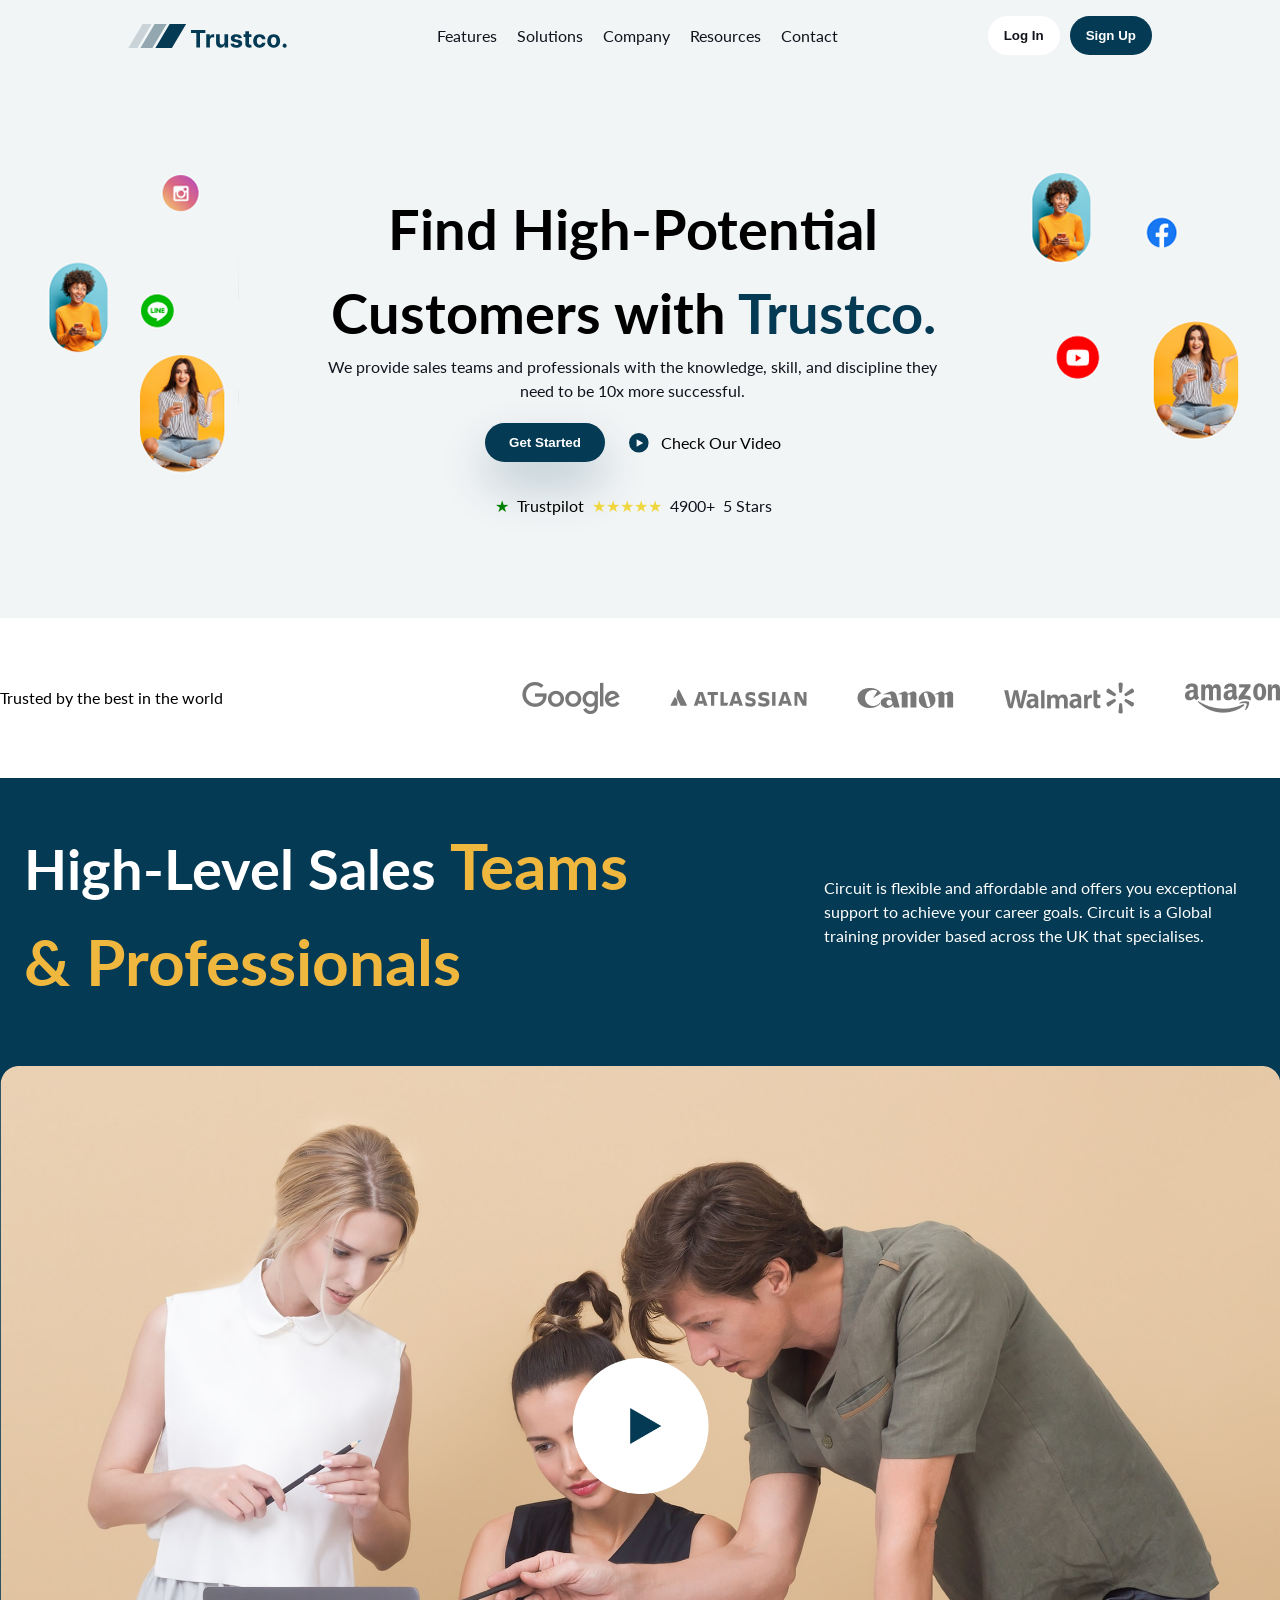
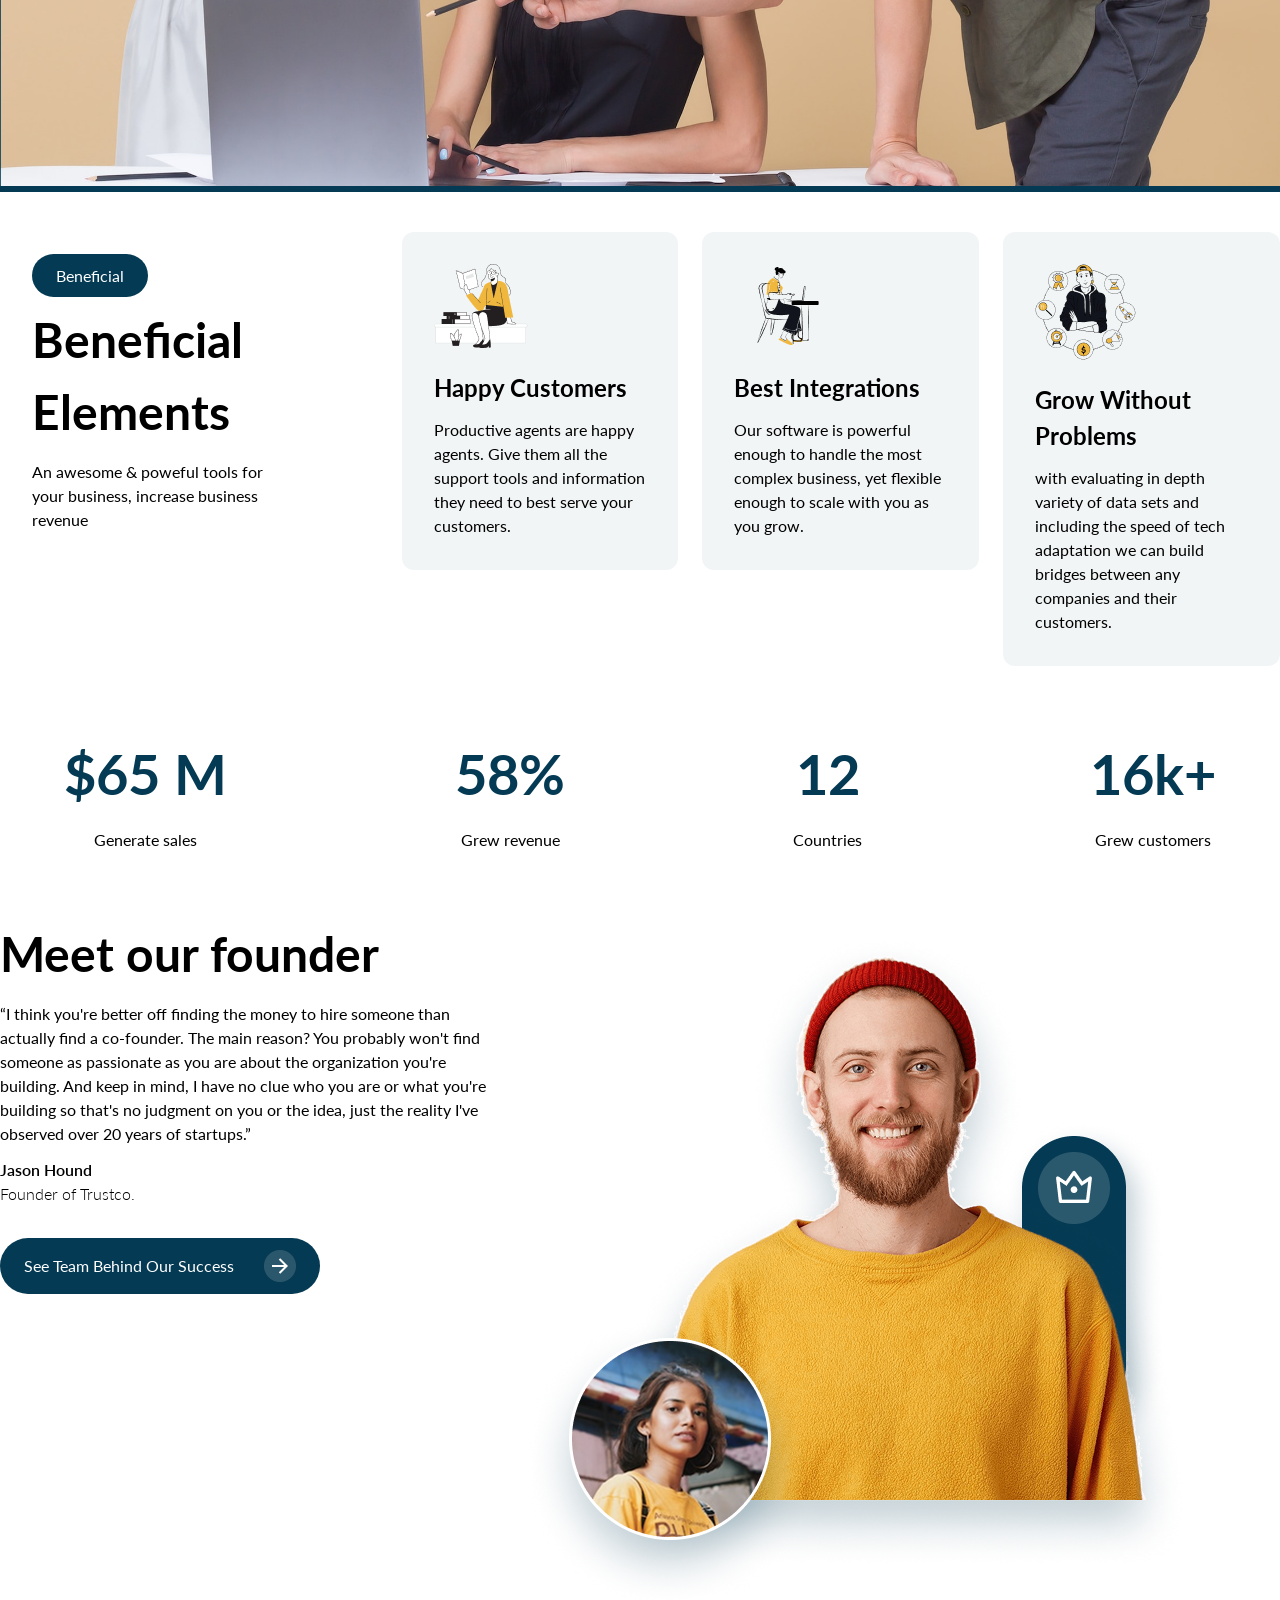
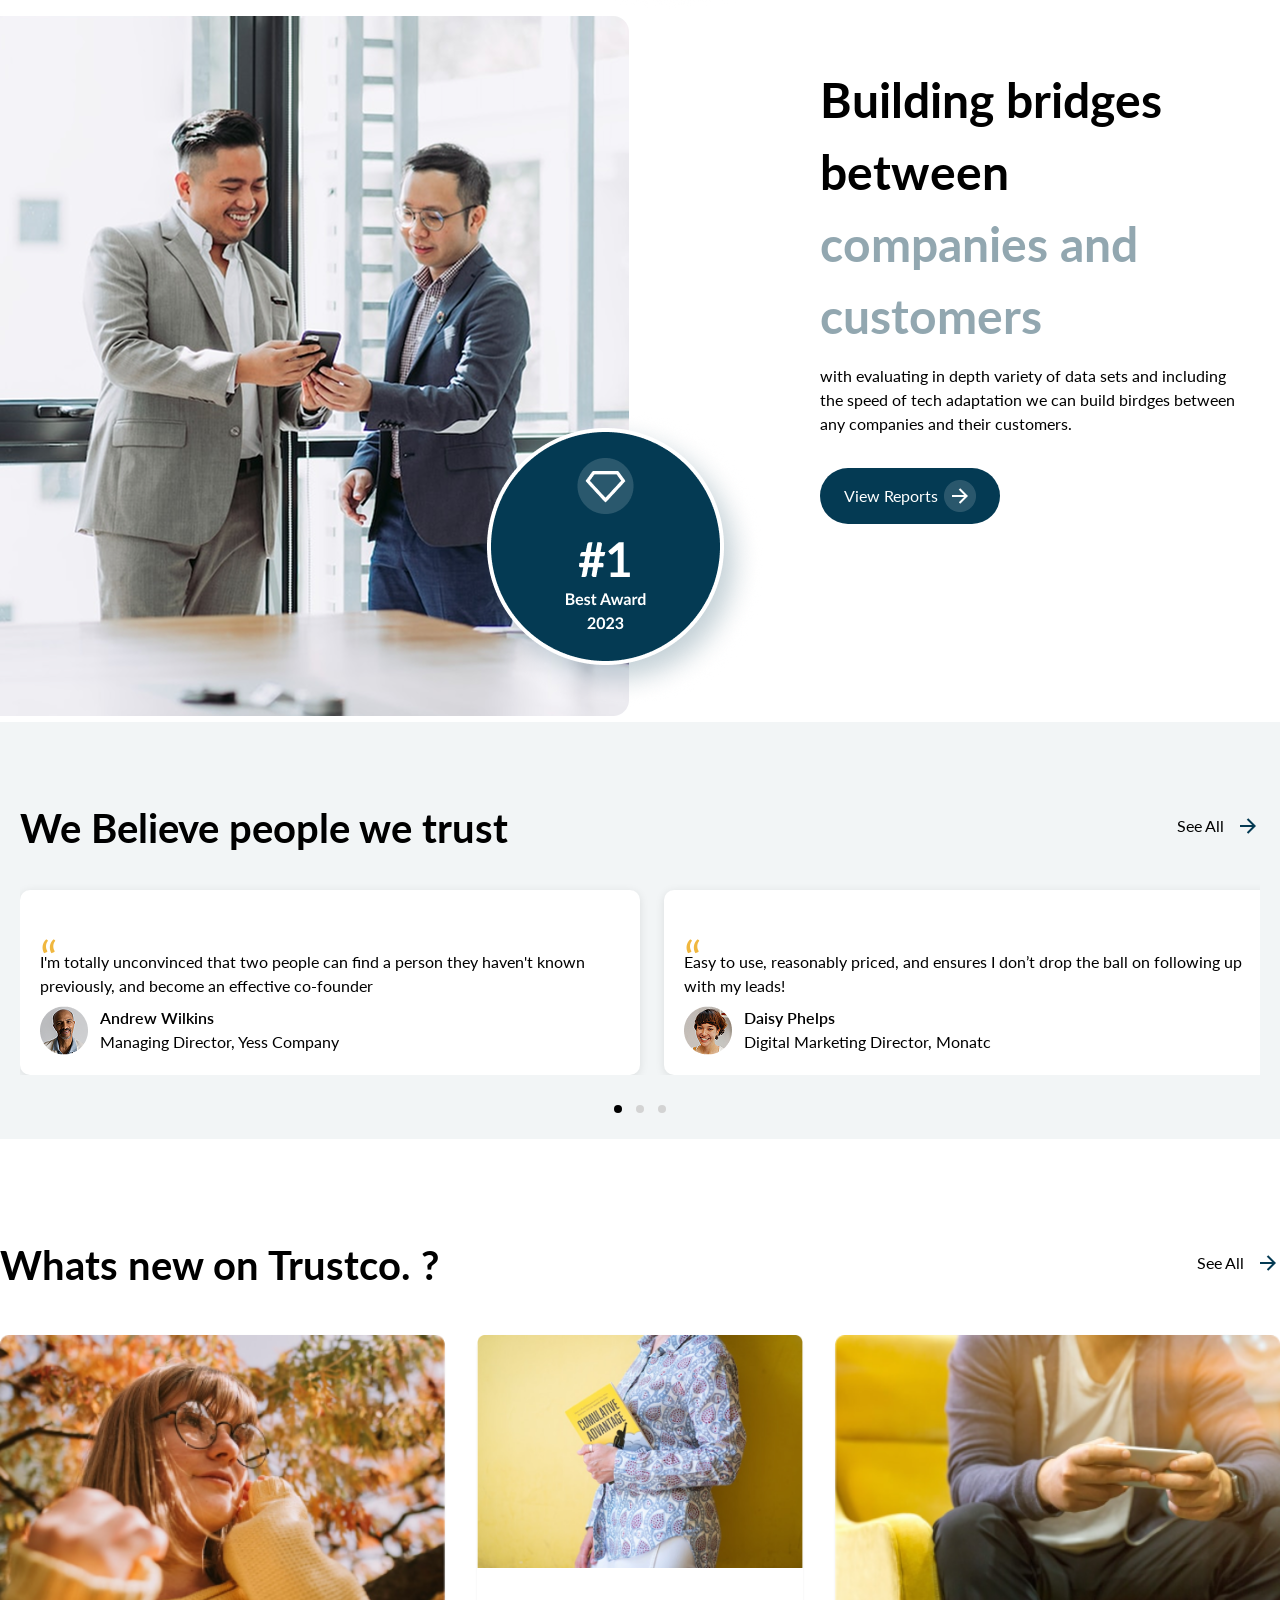
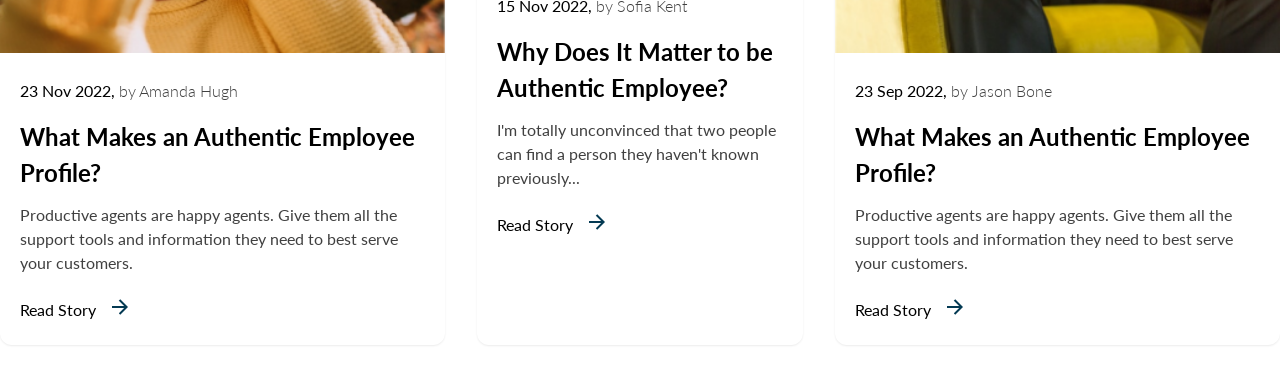
==== commit 37dbbe96: "blog section" ====
--- a/index.html
+++ b/index.html
@@ -238,6 +238,62 @@
                 </div>
             </div>
         </section>
+        <section id="blog">
+            <div class="blog-content">
+                <div class="test-top">
+                    <h3>Whats new on Trustco. ?</h3>
+                    <p class="see-cont"> <span class="all">See All</span> <img src="./assets/right.png" /></p>
+                </div>
+                <div class="blog-right">
+                    <div class="blog">
+                        <img src="./assets/blog1.png" alt="illust" class="blog-image">
+                        <div class="blog-text">
+                            <p class="zero-margin">23 Nov 2022, <span class="writer">by Amanda Hugh</span></p>
+                            <h5>What Makes an Authentic Employee Profile?</h5>
+                            <p class="para">Productive agents are happy agents. Give them all the support tools and information they
+                                need
+                                to best serve your customers.</p>
+                            <div class="story">
+                                <span class="zero-margin">Read Story</span>
+                                <span class="zero-margin">
+                                    <img src="./assets/right.png" alt="arrow">
+                                </span>
+                            </div>
+                        </div>
+                    </div>
+                    <div class="blog">
+                        <img src="./assets/blog2.png" alt="illust" class="blog-image">
+                        <div class="blog-text">
+                            <p class="zero-margin">15 Nov 2022, <span class="writer">by Sofia Kent</span></p>
+                            <h5>Why Does It Matter to be Authentic Employee?</h5>
+                            <p class="para">I'm totally unconvinced that two people can find a person they haven't known previously...</p>
+                            <div class="story">
+                                <span class="zero-margin">Read Story</span>
+                                <span class="zero-margin">
+                                    <img src="./assets/right.png" alt="arrow">
+                                </span>
+                            </div>
+                        </div>
+                    </div>
+                    <div class="blog">
+                        <img src="./assets/blog3.png" alt="illust" class="blog-image">
+                        <div class="blog-text">
+                            <p class="zero-margin">23 Sep 2022, <span class="writer">by Jason Bone</span></p>
+                            <h5>What Makes an Authentic Employee Profile?</h5>
+                            <p class="para">Productive agents are happy agents. Give them all the support tools and information they
+                                need
+                                to best serve your customers.</p>
+                            <div class="story">
+                                <span class="zero-margin">Read Story</span>
+                                <span class="zero-margin">
+                                    <img src="./assets/right.png" alt="arrow">
+                                </span>
+                            </div>
+                        </div>
+                    </div>
+                </div>
+            </div>
+        </section>
 
     </main>
 
@@ -258,14 +314,14 @@
 
         function changeSlide(index) {
             currentSlide = index;
-            const offset = -currentSlide * 50; 
+            const offset = -currentSlide * 50;
             testimonials.style.transform = `translateX(${offset}%)`;
             dots.forEach(dot => dot.classList.remove("active"));
             dots[currentSlide].classList.add("active");
         }
 
         function autoSlide() {
-            let nextSlide = (currentSlide + 1) % (totalSlides / 2); 
+            let nextSlide = (currentSlide + 1) % (totalSlides / 2);
             changeSlide(nextSlide);
         }
 
--- a/style.css
+++ b/style.css
@@ -4,6 +4,7 @@
   --text-light: #12141d;
   --text-hover: #043a53;
   --text-color: #12141d;
+  --text-lighter:#404040;
   --bg-color: #f2f5f6;
   --bg-white: #ffffff;
 }
@@ -468,6 +469,44 @@
 .page-up{
     display: none;
 }
+#blog{
+
+}
+.blog-content{
+    max-width: 1300px;
+    margin: 40px auto;
+}
+.blog-right{
+    margin-top: 40px;
+    display: flex;
+    column-gap: 32px;
+}
+.blog-image{
+    width: 100%;
+}
+.blog{
+    box-shadow: 0px 1px 2px 0px #00000014;
+    border-radius: 12px;
+}
+.blog-text{
+    padding: 20px;
+}
+.zero-margin{
+    margin: 0;
+}
+.writer{
+    font-weight: 300;
+    color: var(--text-lighter);
+}
+.para{
+    color: var(--text-lighter);
+}
+.story{
+    display: flex;
+    align-items: center;
+    gap: 12px;
+    margin-top: 20px;
+}
 @media (max-width: 890px) {
   html {
     font-size: 12px;
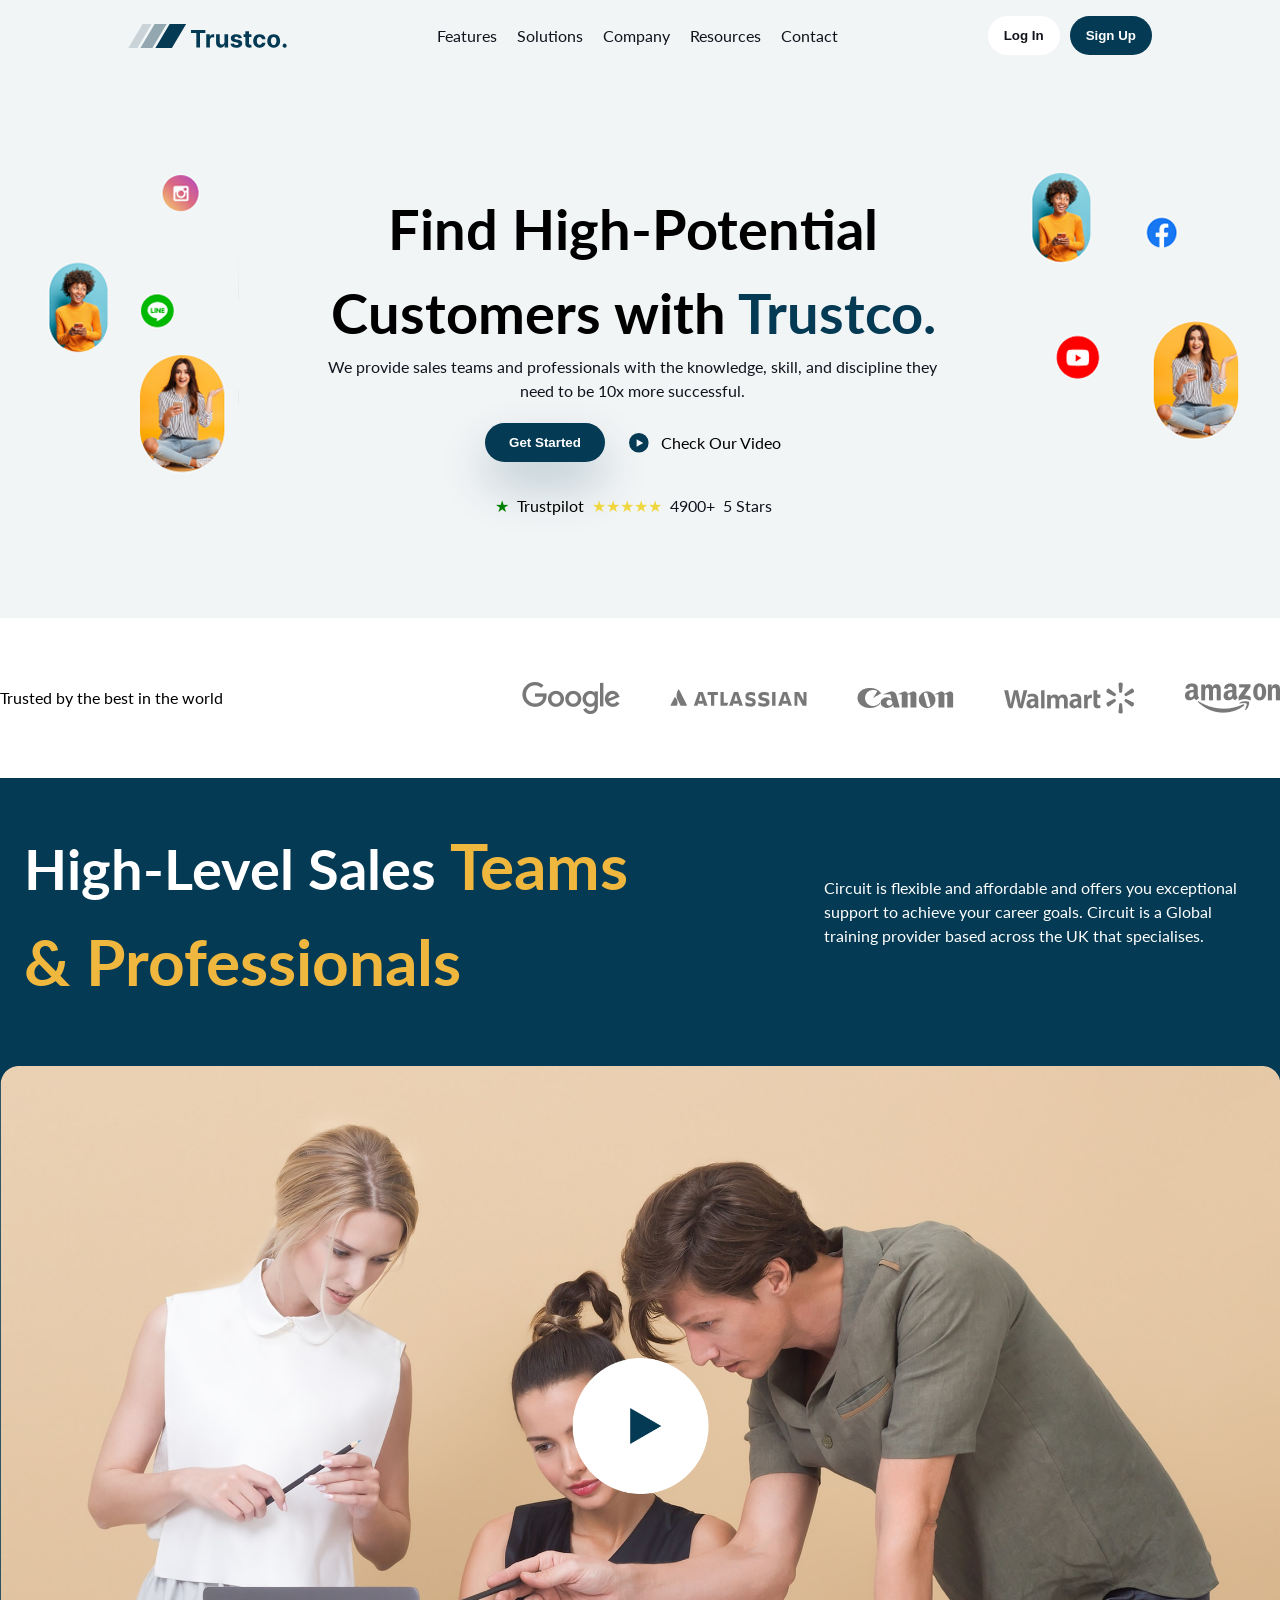
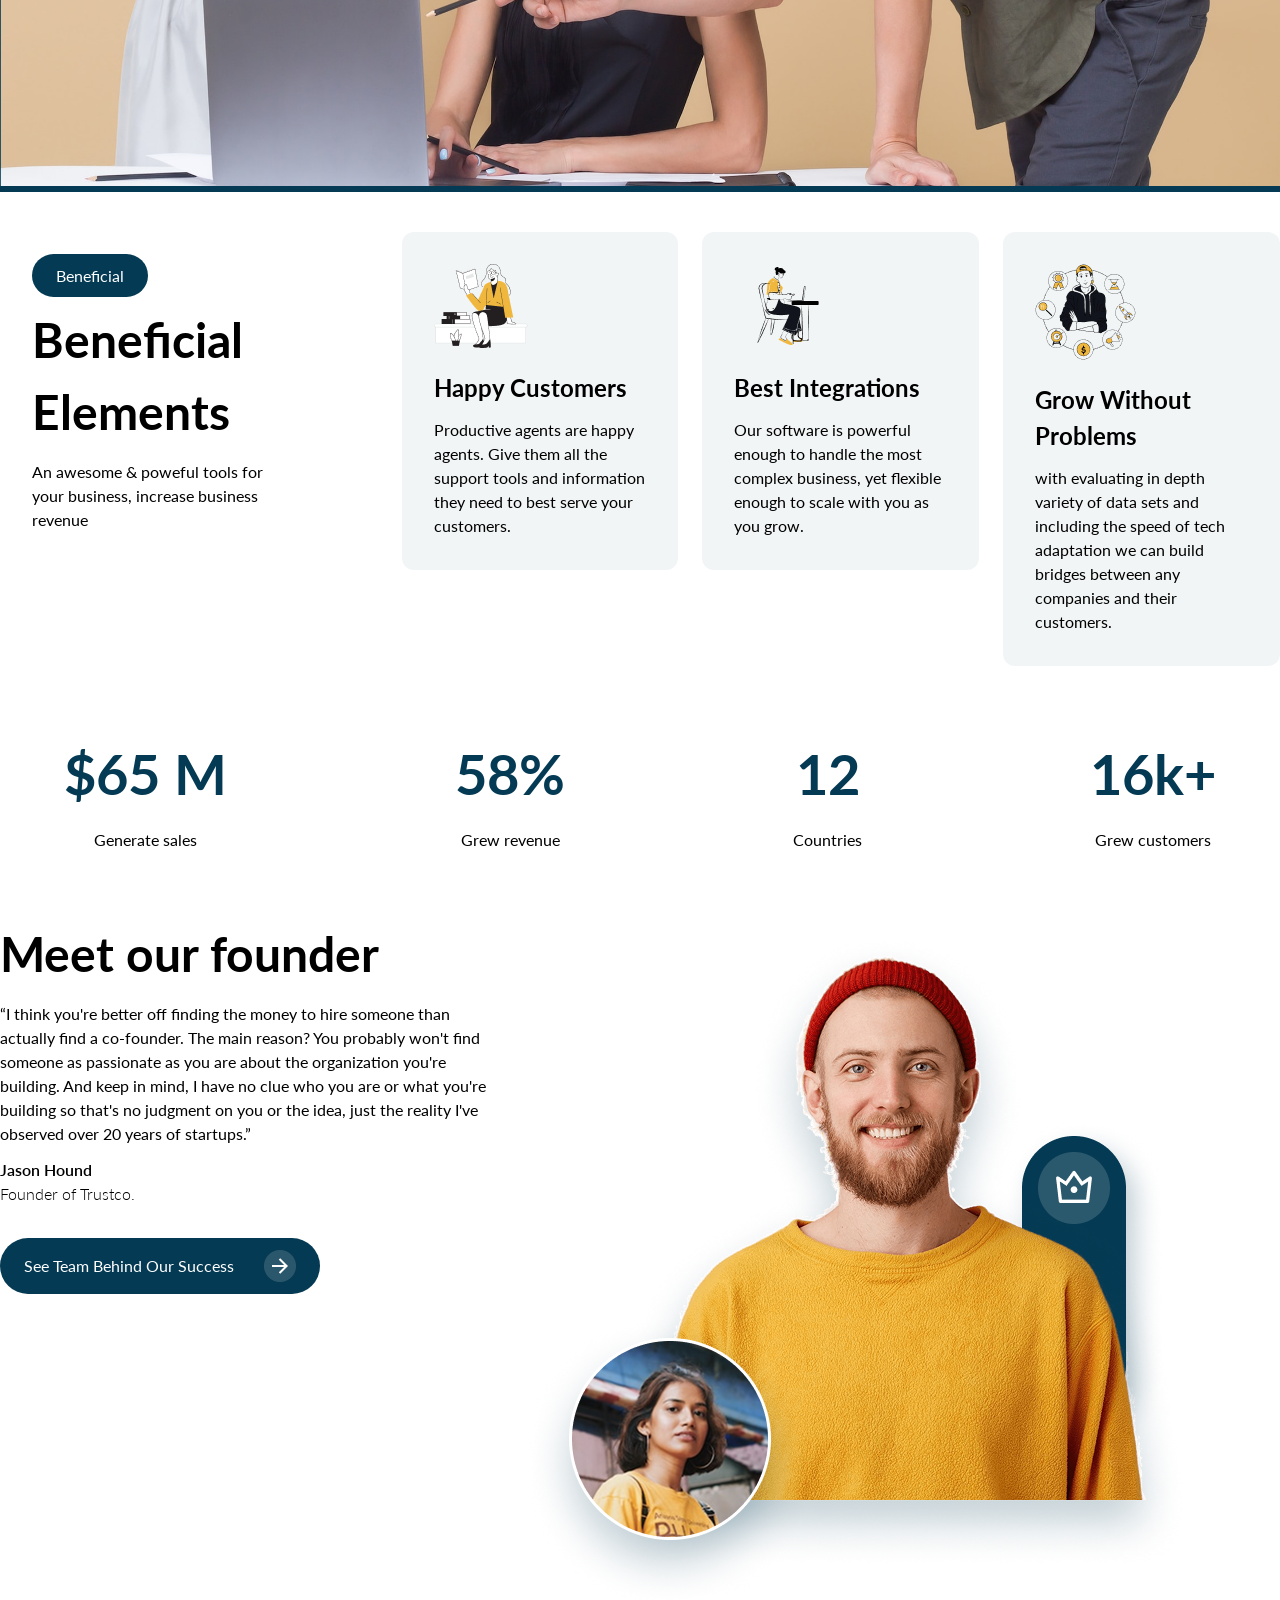
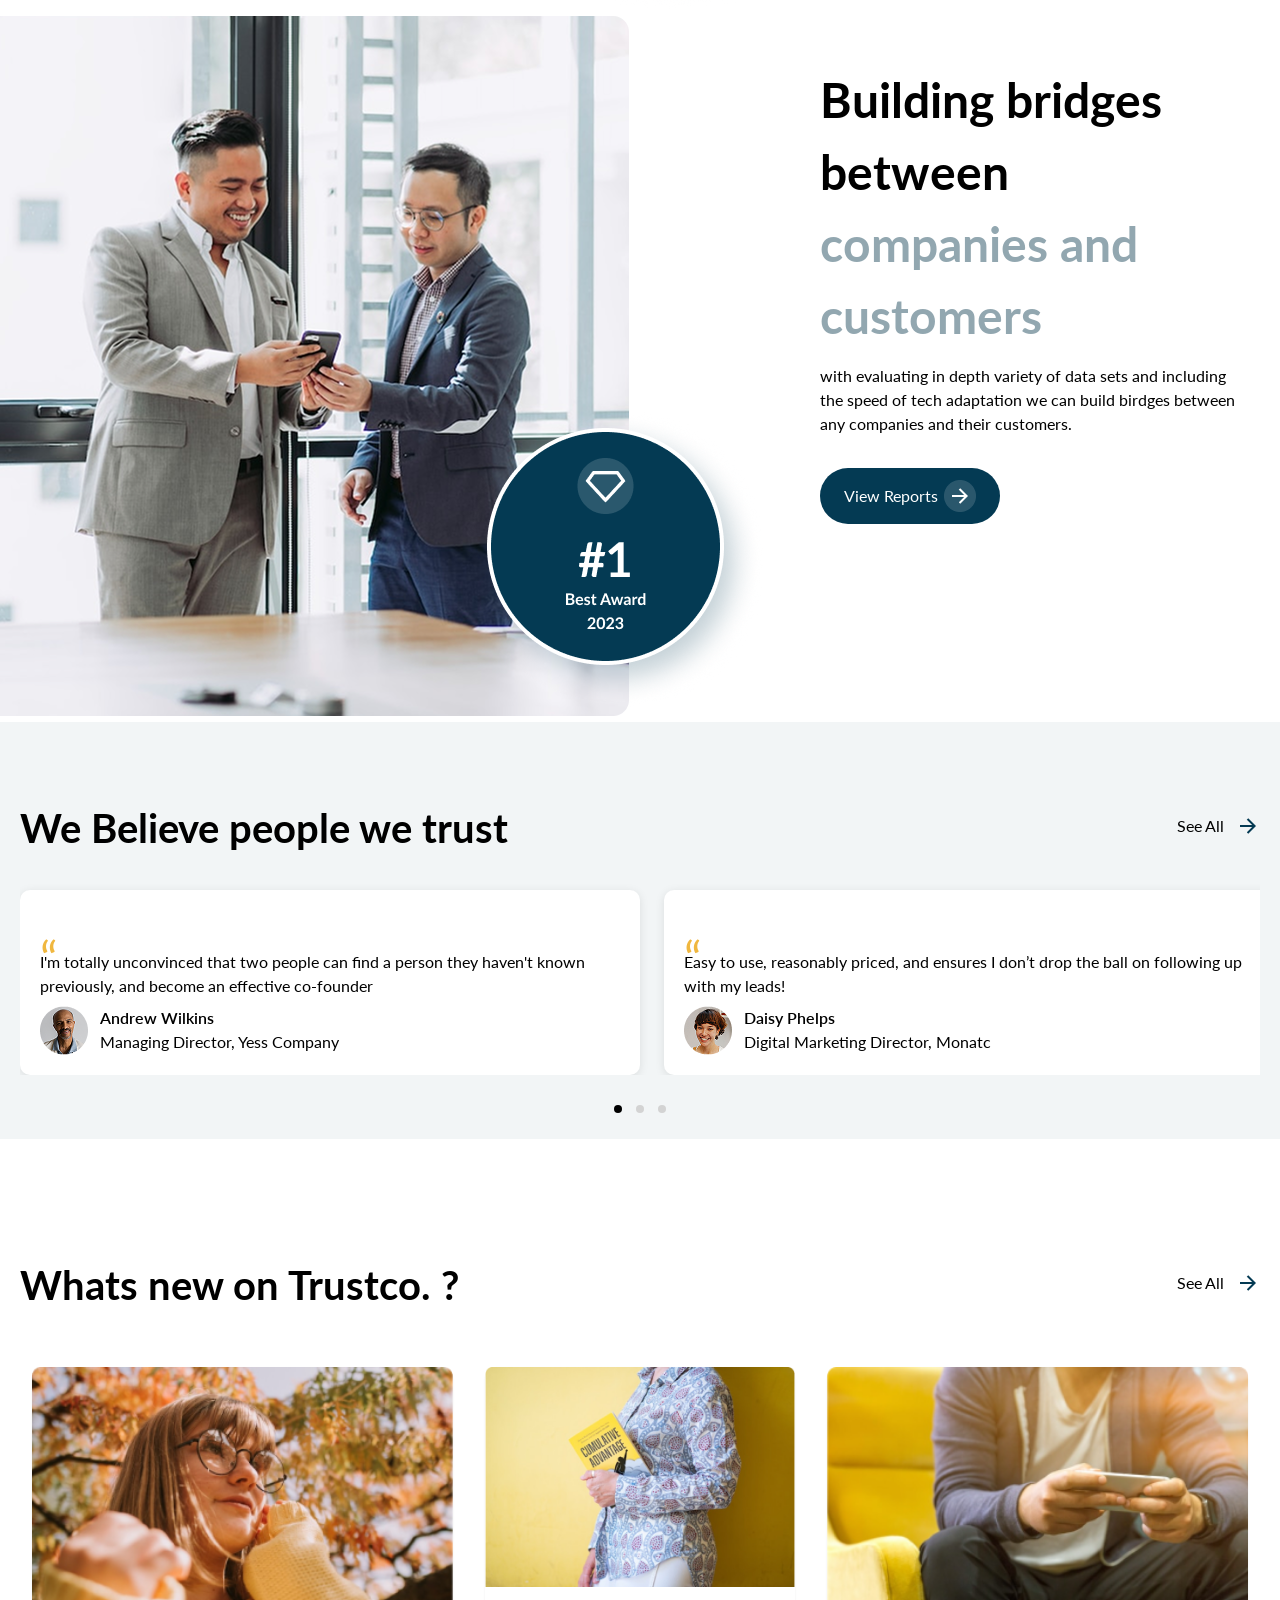
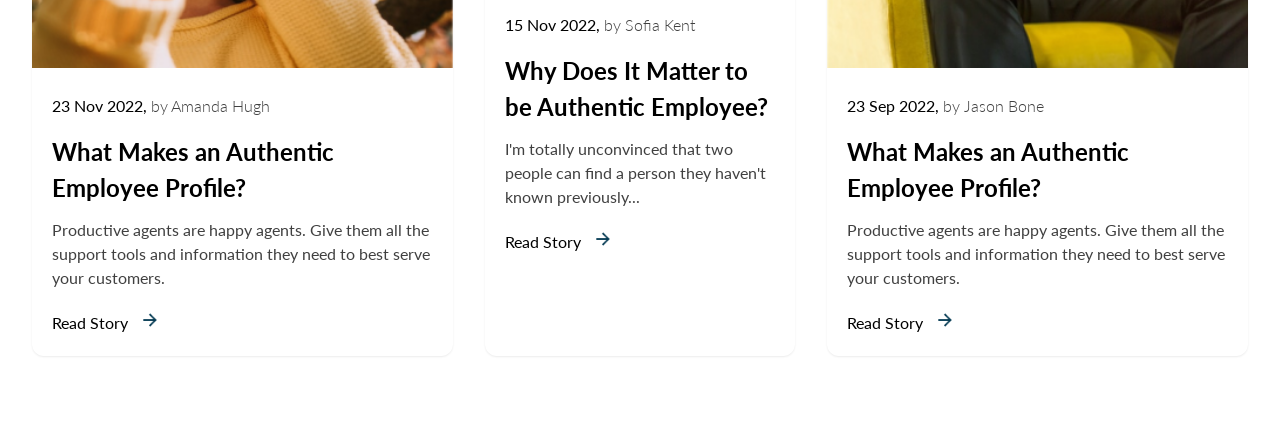
==== commit a3103a0d: "blog responsive" ====
--- a/index.html
+++ b/index.html
@@ -256,7 +256,7 @@
                             <div class="story">
                                 <span class="zero-margin">Read Story</span>
                                 <span class="zero-margin">
-                                    <img src="./assets/right.png" alt="arrow">
+                                    <img src="./assets/right.png" alt="arrow" class="right-arrow">
                                 </span>
                             </div>
                         </div>
@@ -270,7 +270,7 @@
                             <div class="story">
                                 <span class="zero-margin">Read Story</span>
                                 <span class="zero-margin">
-                                    <img src="./assets/right.png" alt="arrow">
+                                    <img src="./assets/right.png" alt="arrow" class="right-arrow">
                                 </span>
                             </div>
                         </div>
@@ -286,12 +286,13 @@
                             <div class="story">
                                 <span class="zero-margin">Read Story</span>
                                 <span class="zero-margin">
-                                    <img src="./assets/right.png" alt="arrow">
+                                    <img src="./assets/right.png" alt="arrow" class="right-arrow">
                                 </span>
                             </div>
                         </div>
                     </div>
                 </div>
+                <p class="see-all"> <span class="all">See All</span> <img src="./assets/right.png" class="right-arrow"/></p>
             </div>
         </section>
 
--- a/style.css
+++ b/style.css
@@ -4,7 +4,7 @@
   --text-light: #12141d;
   --text-hover: #043a53;
   --text-color: #12141d;
-  --text-lighter:#404040;
+  --text-lighter: #404040;
   --bg-color: #f2f5f6;
   --bg-white: #ffffff;
 }
@@ -466,46 +466,57 @@
 .dot.active {
   background-color: black;
 }
-.page-up{
-    display: none;
-}
-#blog{
-
-}
-.blog-content{
-    max-width: 1300px;
-    margin: 40px auto;
-}
-.blog-right{
-    margin-top: 40px;
-    display: flex;
-    column-gap: 32px;
-}
-.blog-image{
-    width: 100%;
-}
-.blog{
-    box-shadow: 0px 1px 2px 0px #00000014;
-    border-radius: 12px;
-}
-.blog-text{
-    padding: 20px;
-}
-.zero-margin{
-    margin: 0;
-}
-.writer{
-    font-weight: 300;
-    color: var(--text-lighter);
-}
-.para{
-    color: var(--text-lighter);
-}
-.story{
-    display: flex;
+.page-up {
+  display: none;
+}
+
+.blog-content {
+  max-width: 1300px;
+  margin: 40px auto;
+  padding: 20px;
+}
+.blog-right {
+  margin-top: 40px;
+  display: flex;
+  column-gap: 32px;
+  padding: 12px;
+}
+.blog-image {
+  width: 100%;
+}
+.blog {
+  box-shadow: 0px 1px 2px 0px #00000014;
+  border-radius: 12px;
+}
+.blog-text {
+  padding: 20px;
+}
+.zero-margin {
+  margin: 0;
+}
+.writer {
+  font-weight: 300;
+  color: var(--text-lighter);
+}
+.para {
+  color: var(--text-lighter);
+}
+.story {
+  display: flex;
+  align-items: center;
+  gap: 12px;
+  margin-top: 20px;
+}
+.see-all{
+    display: none;
+    justify-content: center;
     align-items: center;
+    text-align: center;
     gap: 12px;
-    margin-top: 20px;
+    margin-top: 12px;
+}
+.right-arrow{
+    width: 20px;
 }
 @media (max-width: 890px) {
   html {
@@ -629,27 +640,45 @@
     margin: 20px auto;
   }
   .testimonials {
-    width: 200%; 
+    width: 200%;
   }
 
   .testimonial {
-    width: 50%; 
-    flex: 0 0 50%; 
-  }
-  .page-up{
+    width: 50%;
+    flex: 0 0 50%;
+  }
+  .page-up {
     display: block;
   }
-  .test-top{
+  .test-top {
     text-align: center;
     justify-content: center;
   }
-  .see-cont{
-    display: none;
-  }
-  .page-down{
+  .see-cont {
+    display: none;
+  }
+  .page-down {
     display: none;
   }
   .dot.active {
     background-color: black;
   }
-}
+  .blog-right {
+    flex-wrap: nowrap; /* Prevent wrapping to show cards in a single row */
+    overflow-x: auto; /* Enable horizontal scrolling */
+    scroll-snap-type: x mandatory; /* Snap cards into place while scrolling */
+    gap: 10px; /* Adjust the gap between cards for mobile */
+  }
+  .blog {
+    flex: 0 0 90%; /* Show one card at a time, taking up 90% of the container width */
+    scroll-snap-align: start; /* Snap cards to the start of the container */
+  }
+
+  /* Hide scrollbar for a cleaner look (optional) */
+  .blog-right::-webkit-scrollbar {
+    display: none;
+  }
+  .see-all{
+    display: flex;
+  }
+}
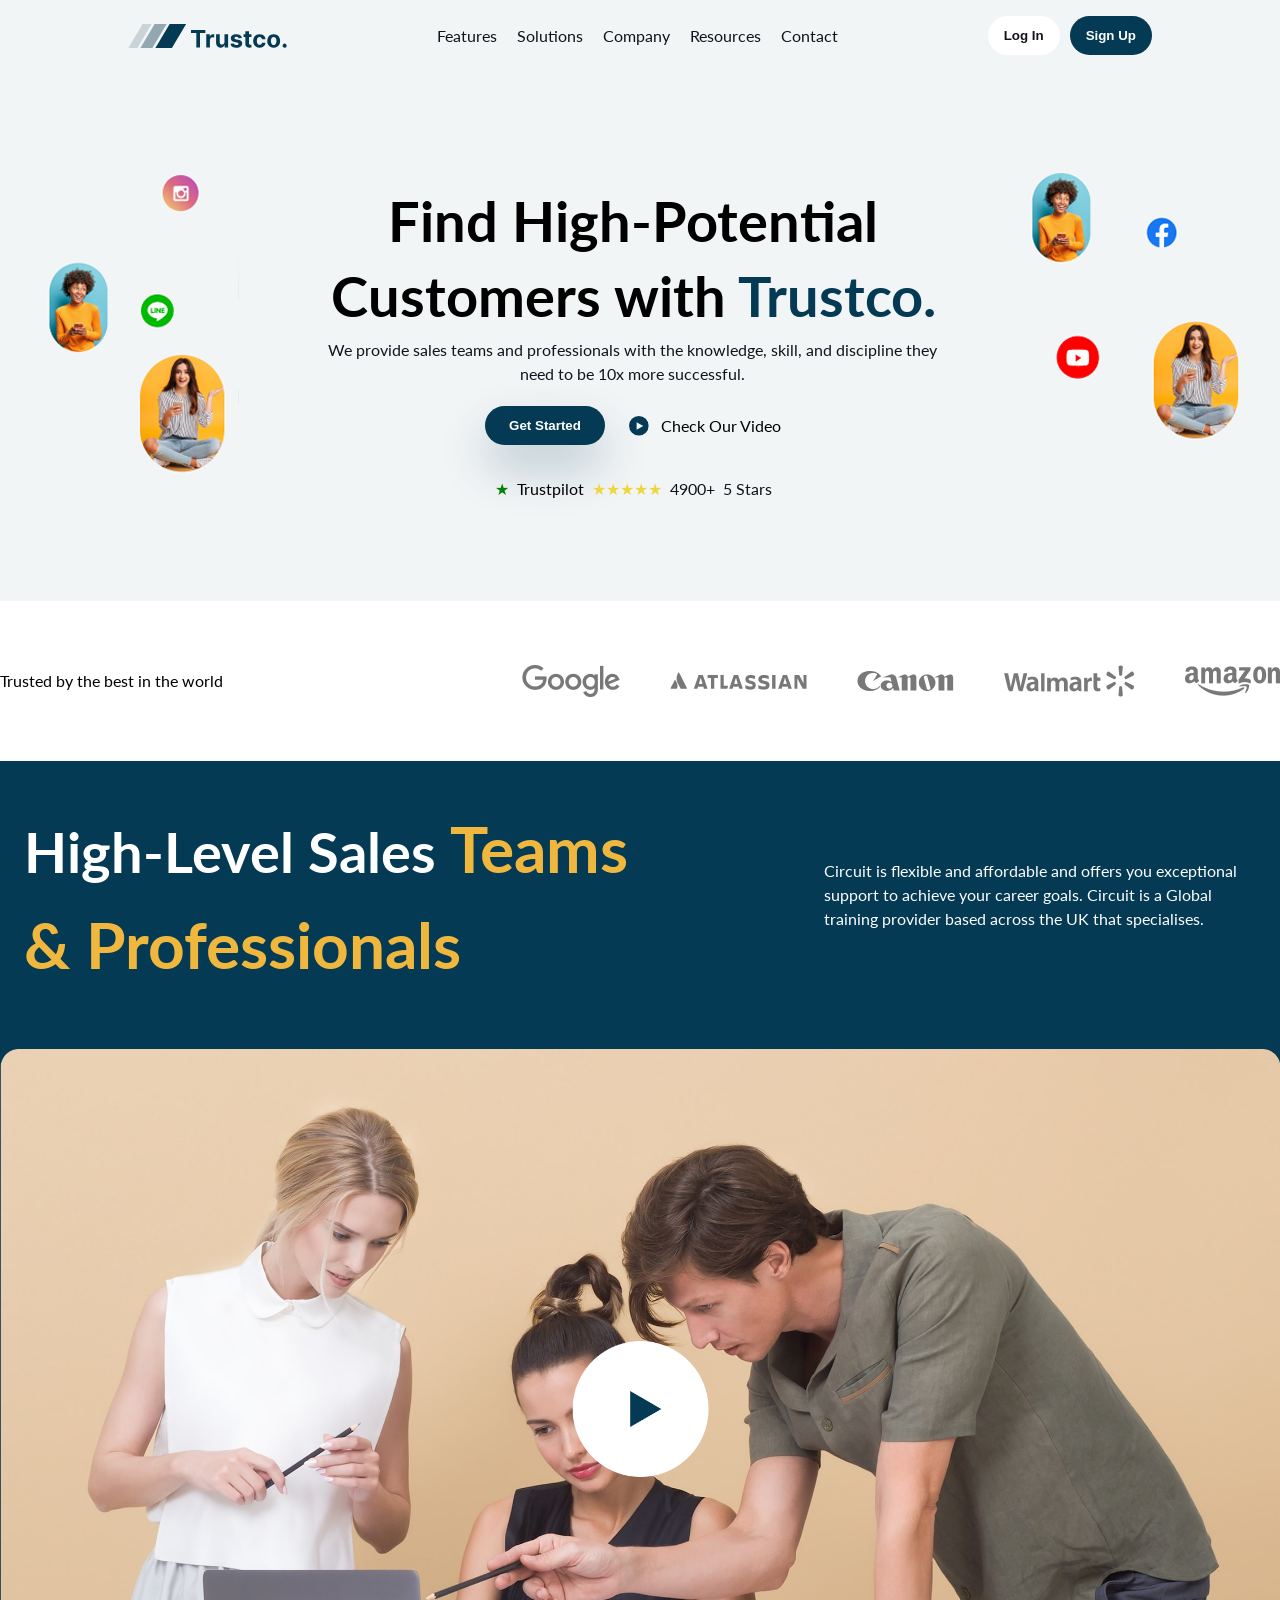
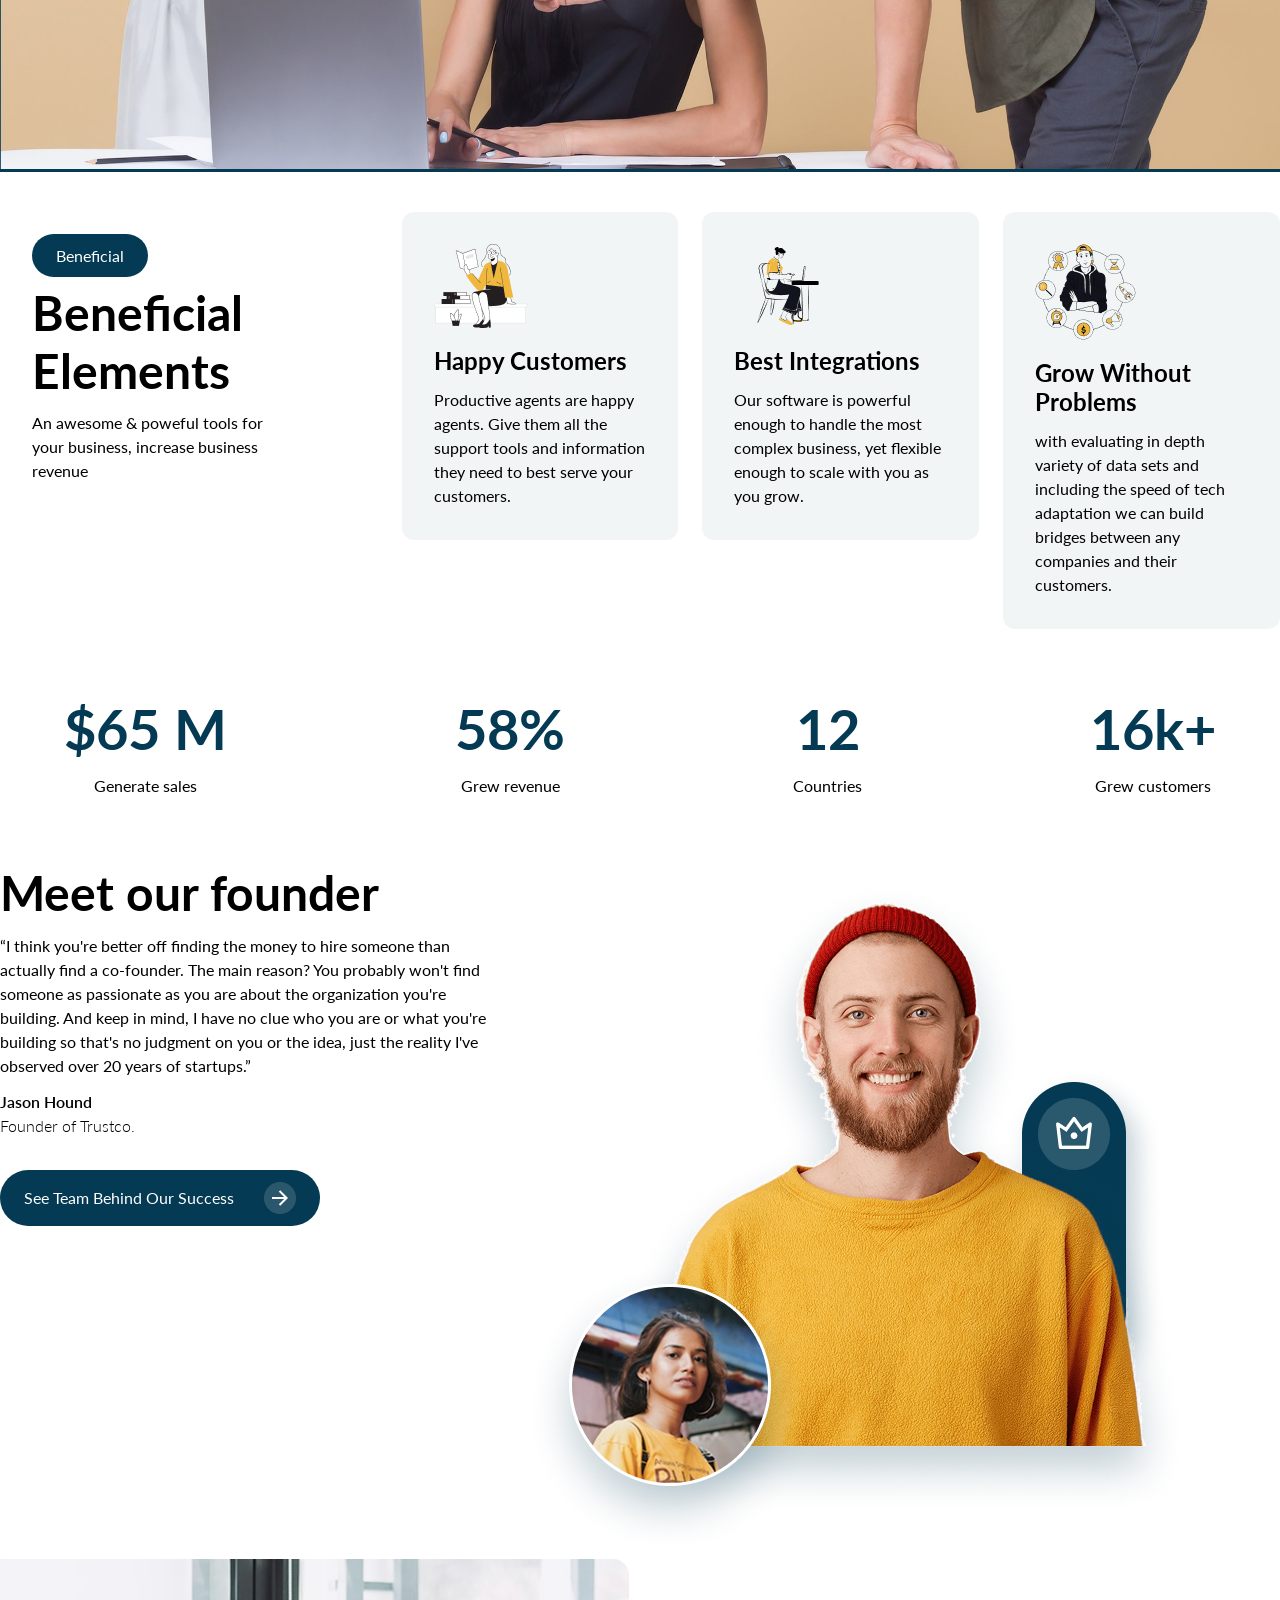
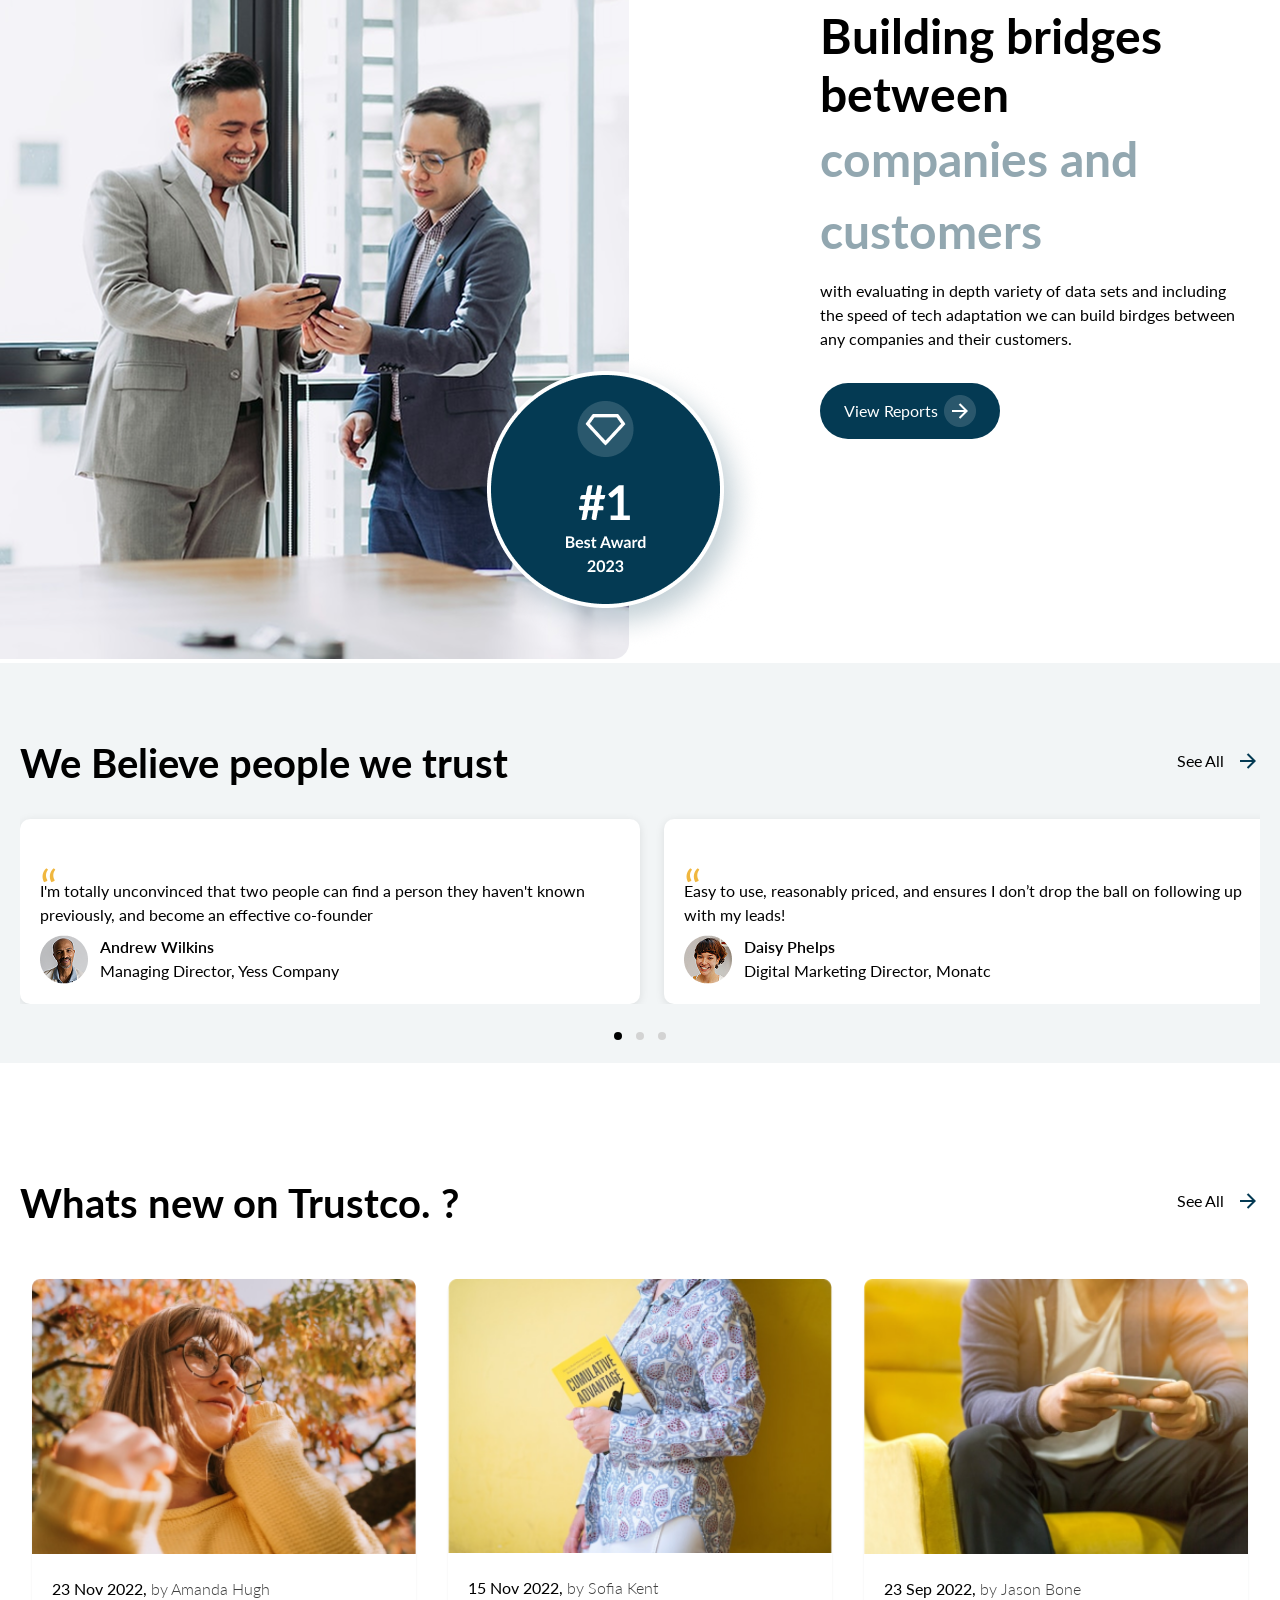
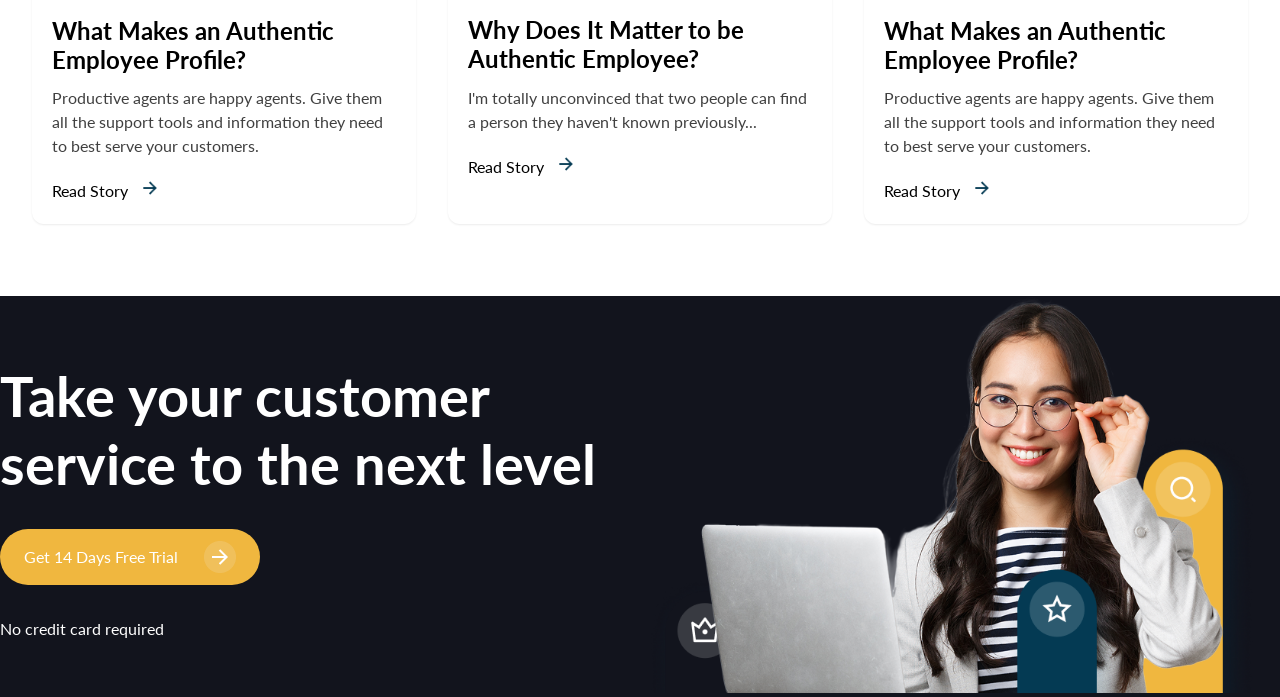
==== commit 95d5d279: "cta page" ====
--- a/index.html
+++ b/index.html
@@ -295,7 +295,21 @@
                 <p class="see-all"> <span class="all">See All</span> <img src="./assets/right.png" class="right-arrow"/></p>
             </div>
         </section>
-
+        <section id="CTA">
+          <div class="cta-content">
+            <div class="cta-left">
+                <h1 class="cta-head">Take your customer service to the next level</h2>
+                <p class="trial">
+                    <span class="report">Get 14 Days Free Trial</span>
+                    <img src="./assets/arrow.png" alt="" >
+                </p>
+                <p class="credit">No credit card required</p>
+            </div>
+            <div class="cta-right">
+                <img src="./assets/Decorations.png" alt="decoration" class="decoration">
+            </div>
+          </div>
+        </section>
     </main>
 
     <!-- footer section -->
--- a/style.css
+++ b/style.css
@@ -16,7 +16,7 @@
 body {
   font-family: "Lato", sans-serif;
   font-style: normal;
-  line-height: 1.5;
+  line-height: 1.2;
 }
 html {
   font-size: 16px;
@@ -487,6 +487,7 @@
 .blog {
   box-shadow: 0px 1px 2px 0px #00000014;
   border-radius: 12px;
+  flex: 1
 }
 .blog-text {
   padding: 20px;
@@ -518,6 +519,44 @@
 .right-arrow{
     width: 20px;
 }
+#CTA{
+    background-color: #12141D;
+}
+.cta-content{
+    max-width: 1300px;
+    margin: 0 auto;
+    display: flex;
+    color: #ffffff;
+    gap: 20px;
+}
+.cta-left{
+    flex-basis: 50%;
+}
+.cta-right{
+    flex-basis: 50%;
+}
+.cta-head{
+    padding-top: 50px;
+}
+.decoration{
+    width: 100%;
+}
+.trial{
+    max-width: 260px;
+    background-color: var(--secondary-color);
+    display: inline;
+    padding: 12px 24px;
+    display: flex;
+    align-items: center;
+    justify-content: space-between;
+    border-radius: 32px;
+    color: #ffffff;
+    margin-top: 32px;
+    cursor: pointer; 
+}
+.credit{
+    margin-top: 32px;
+}
 @media (max-width: 890px) {
   html {
     font-size: 12px;
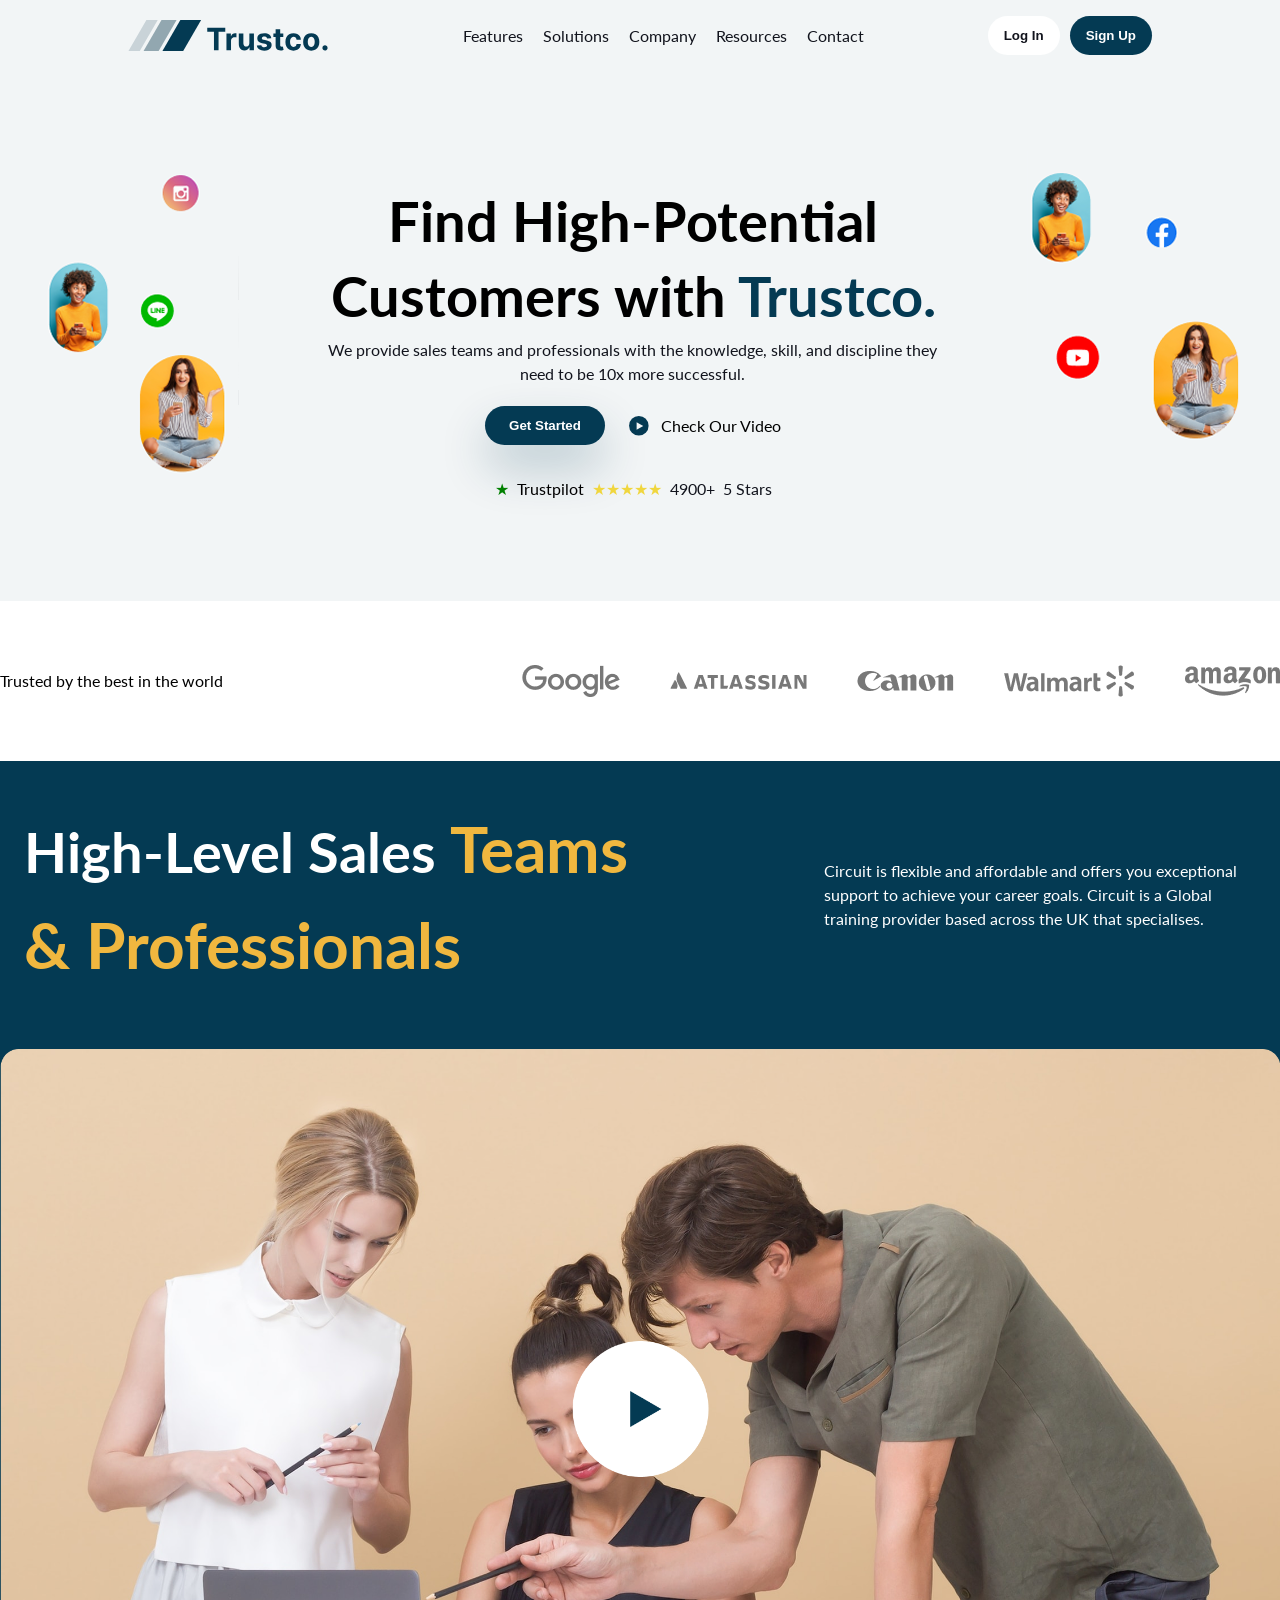
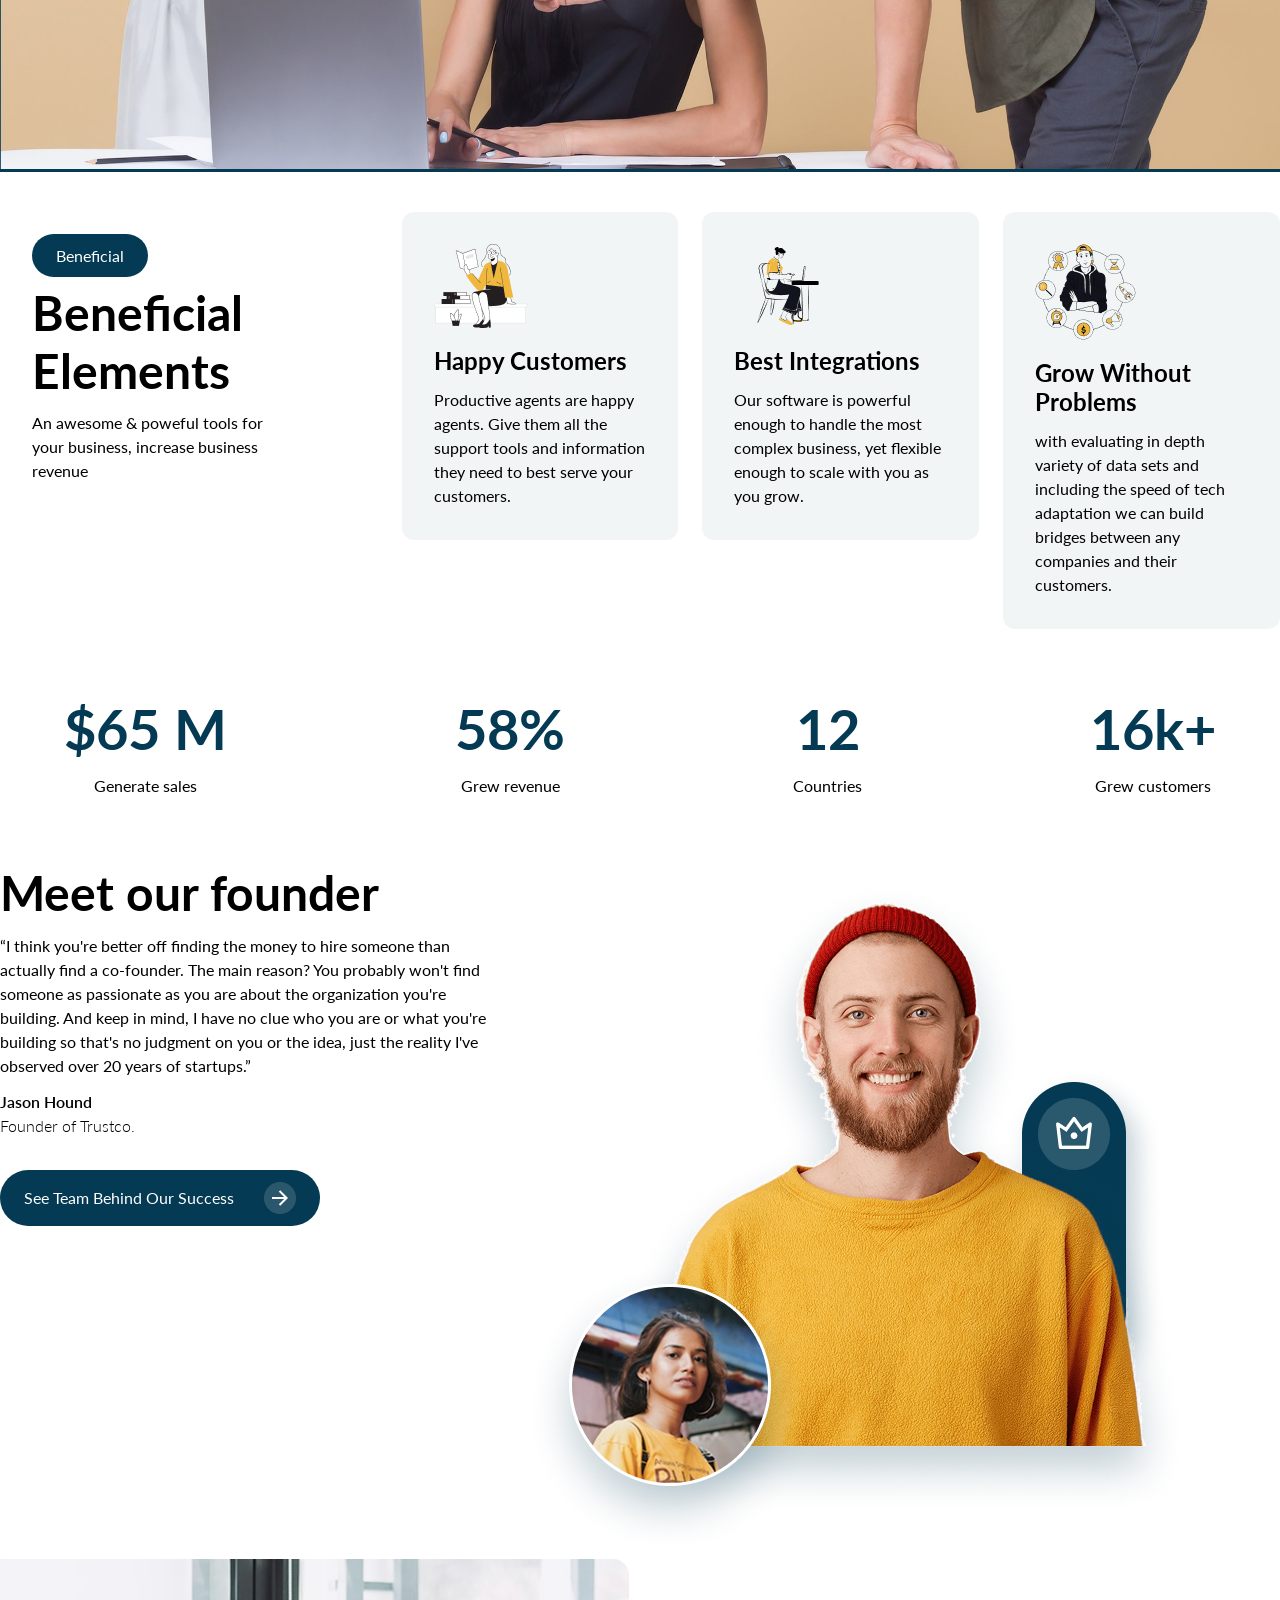
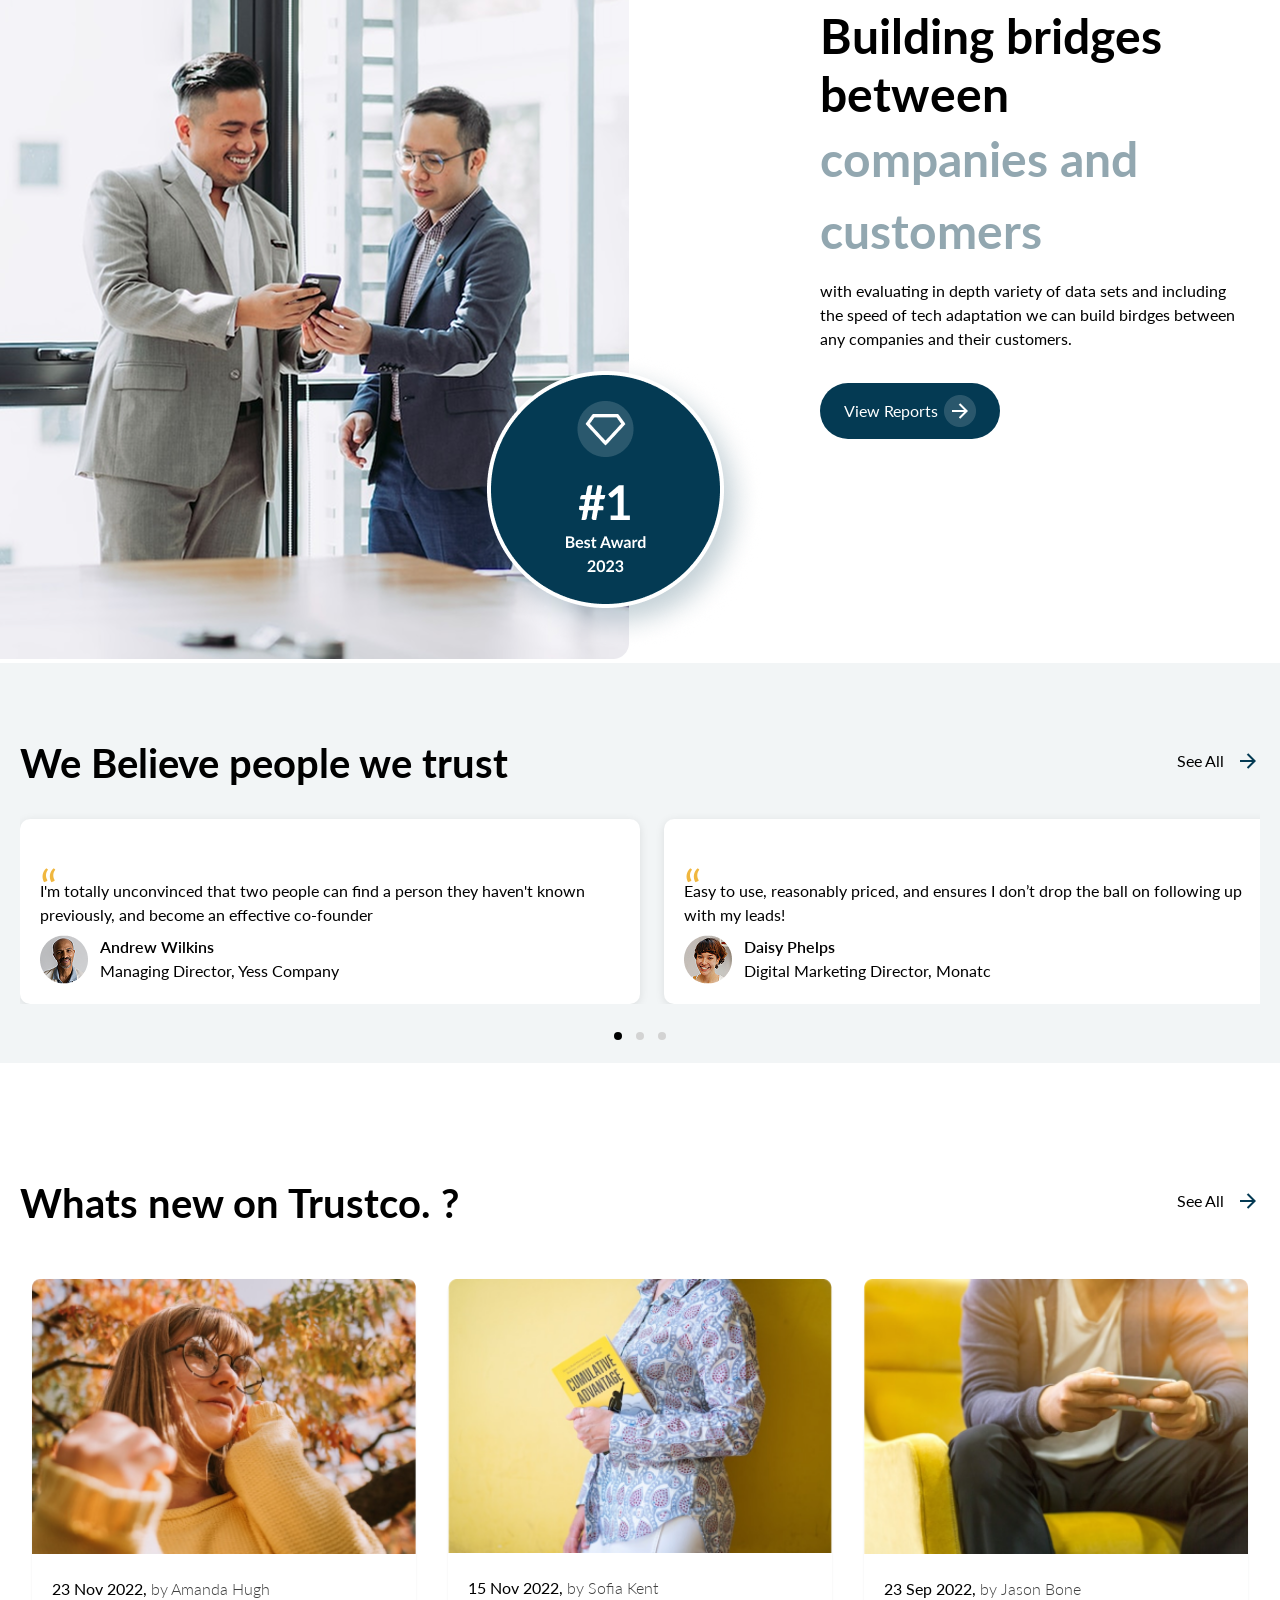
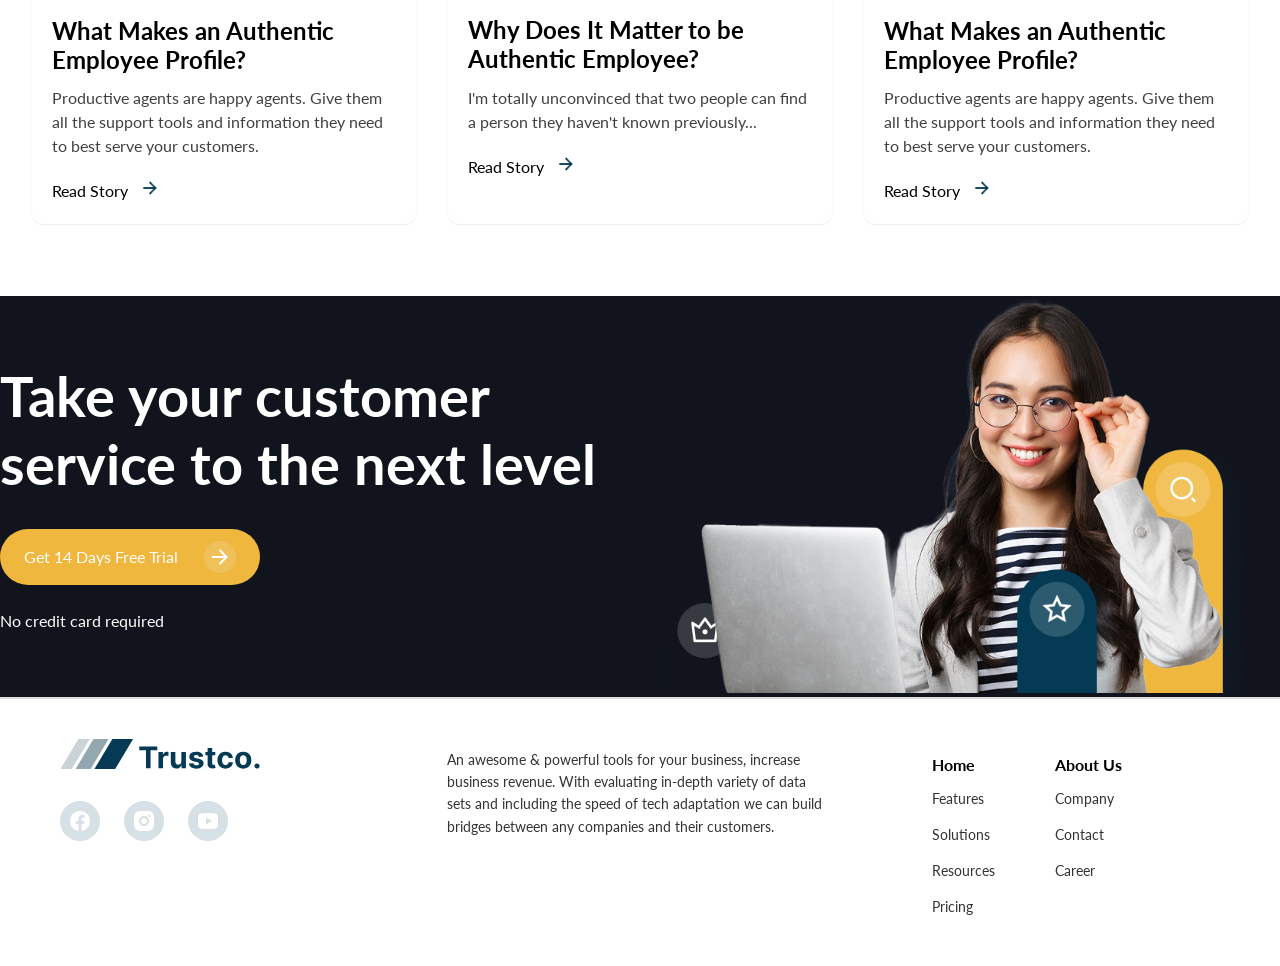
==== commit ce26eff1: "footer section" ====
--- a/index.html
+++ b/index.html
@@ -250,7 +250,8 @@
                         <div class="blog-text">
                             <p class="zero-margin">23 Nov 2022, <span class="writer">by Amanda Hugh</span></p>
                             <h5>What Makes an Authentic Employee Profile?</h5>
-                            <p class="para">Productive agents are happy agents. Give them all the support tools and information they
+                            <p class="para">Productive agents are happy agents. Give them all the support tools and
+                                information they
                                 need
                                 to best serve your customers.</p>
                             <div class="story">
@@ -266,7 +267,8 @@
                         <div class="blog-text">
                             <p class="zero-margin">15 Nov 2022, <span class="writer">by Sofia Kent</span></p>
                             <h5>Why Does It Matter to be Authentic Employee?</h5>
-                            <p class="para">I'm totally unconvinced that two people can find a person they haven't known previously...</p>
+                            <p class="para">I'm totally unconvinced that two people can find a person they haven't known
+                                previously...</p>
                             <div class="story">
                                 <span class="zero-margin">Read Story</span>
                                 <span class="zero-margin">
@@ -280,7 +282,8 @@
                         <div class="blog-text">
                             <p class="zero-margin">23 Sep 2022, <span class="writer">by Jason Bone</span></p>
                             <h5>What Makes an Authentic Employee Profile?</h5>
-                            <p class="para">Productive agents are happy agents. Give them all the support tools and information they
+                            <p class="para">Productive agents are happy agents. Give them all the support tools and
+                                information they
                                 need
                                 to best serve your customers.</p>
                             <div class="story">
@@ -292,30 +295,68 @@
                         </div>
                     </div>
                 </div>
-                <p class="see-all"> <span class="all">See All</span> <img src="./assets/right.png" class="right-arrow"/></p>
+                <p class="see-all"> <span class="all">See All</span> <img src="./assets/right.png"
+                        class="right-arrow" /></p>
             </div>
         </section>
         <section id="CTA">
-          <div class="cta-content">
-            <div class="cta-left">
-                <h1 class="cta-head">Take your customer service to the next level</h2>
-                <p class="trial">
-                    <span class="report">Get 14 Days Free Trial</span>
-                    <img src="./assets/arrow.png" alt="" >
+            <div class="cta-content">
+                <div class="cta-left">
+                    <h1 class="cta-head">Take your customer service to the next level</h2>
+                        <p class="trial">
+                            <span class="report">Get 14 Days Free Trial</span>
+                            <img src="./assets/arrow.png" alt="">
+                        </p>
+                        <p class="credit">No credit card required</p>
+                </div>
+                <div class="cta-right">
+                    <img src="./assets/Decorations.png" alt="decoration" class="decoration">
+                </div>
+            </div>
+        </section>
+    </main>
+
+    <!-- footer section -->
+
+    <footer class="footer">
+        <div class="footer-container">
+            <div class="footer-left">
+                <div class="logo">
+                    <img src="./assets/trusco-logo.svg" alt="Trustco Logo" class="footer-logo">
+                </div>
+                <div class="social-icons">
+                    <img src="./assets/facebook.png" alt="facebook">
+                    <img src="./assets/insta.png" alt="insta">
+                    <img src="./assets/youtube.png" alt="youtube">
+                </div>
+            </div>
+            <div class="footer-mid">
+                <p class="description">
+                    An awesome & powerful tools for your business, increase business revenue. With evaluating in-depth
+                    variety of data sets and including the speed of tech adaptation we can build bridges between any
+                    companies and their customers.
                 </p>
-                <p class="credit">No credit card required</p>
-            </div>
-            <div class="cta-right">
-                <img src="./assets/Decorations.png" alt="decoration" class="decoration">
-            </div>
-          </div>
-        </section>
-    </main>
-
-    <!-- footer section -->
-
-    <footer>
-
+            </div>
+            <div class="footer-right">
+                <div class="footer-column">
+                    <h3>Home</h3>
+                    <ul>
+                        <li><a href="#">Features</a></li>
+                        <li><a href="#">Solutions</a></li>
+                        <li><a href="#">Resources</a></li>
+                        <li><a href="#">Pricing</a></li>
+                    </ul>
+                </div>
+                <div class="footer-column">
+                    <h3>About Us</h3>
+                    <ul>
+                        <li><a href="#">Company</a></li>
+                        <li><a href="#">Contact</a></li>
+                        <li><a href="#">Career</a></li>
+                    </ul>
+                </div>
+            </div>
+        </div>
     </footer>
 
 
--- a/style.css
+++ b/style.css
@@ -555,7 +555,90 @@
     cursor: pointer; 
 }
 .credit{
+    margin-top: 24px;
+}
+.footer {
+    background-color: #ffffff;
+    padding: 40px 60px;
+    display: flex;
+    justify-content: center;
+    border-top: 2px solid #ddd;
+}
+
+.footer-container {
+    display: flex;
+    justify-content: space-between;
+    max-width: 1300px;
+    width: 100%;
+}
+
+.footer-left {
+   flex: 1;
+}
+.footer-mid{
+    flex: 1;
+}
+.logo {
+    display: flex;
+    align-items: center;
+    font-size: 22px;
+    font-weight: bold;
+    color: #0b3d59;
+}
+
+.logo img {
+    width: 200px;
+    margin-right: 12px;
+}
+
+.description {
+    color: #333;
+    font-size: 14px;
+    line-height: 1.6;
+    margin-top: 10px;
+}
+
+.social-icons {
     margin-top: 32px;
+    display: flex;
+    column-gap: 24px;
+    align-items: center;
+}
+.social-icons img{
+    cursor: pointer;
+}
+
+.footer-right {
+    display: flex;
+    justify-content: center;
+    gap: 60px;
+    flex: 1;
+}
+
+.footer-column h3 {
+    font-size: 16px;
+    font-weight: bold;
+    color: #000;
+    margin-bottom: 10px;
+}
+
+.footer-column ul {
+    list-style: none;
+}
+
+.footer-column ul li {
+    margin-bottom: 8px;
+}
+
+.footer-column ul li a {
+    text-decoration: none;
+    color: #333;
+    font-size: 14px;
+    transition: color 0.3s ease;
+}
+
+.footer-column ul li a:hover {
+    color: var(--primary-color);
 }
 @media (max-width: 890px) {
   html {
@@ -720,4 +803,12 @@
   .see-all{
     display: flex;
   }
-}
+  .cta-content{
+    flex-direction: column;
+    text-align: center;
+    padding: 20px;
+  }
+  .trial{
+    margin: 20px auto;
+  }
+}
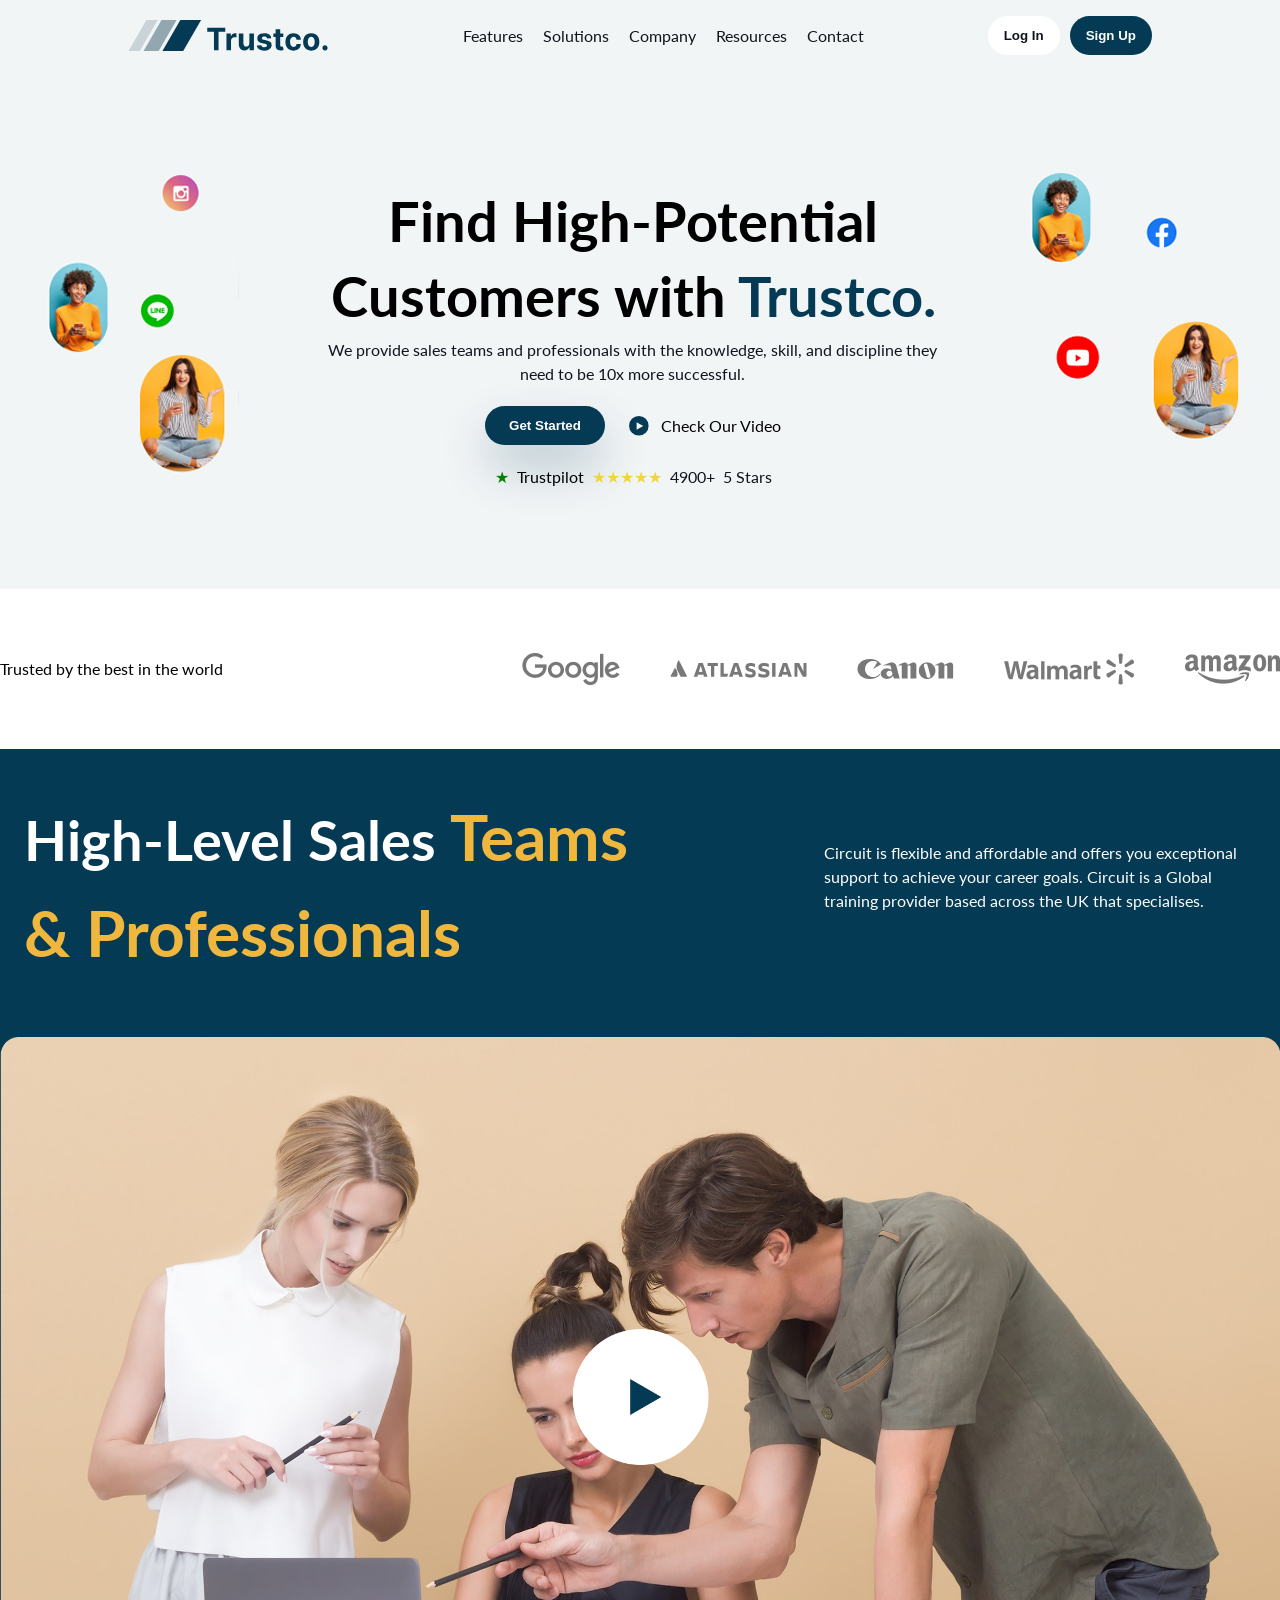
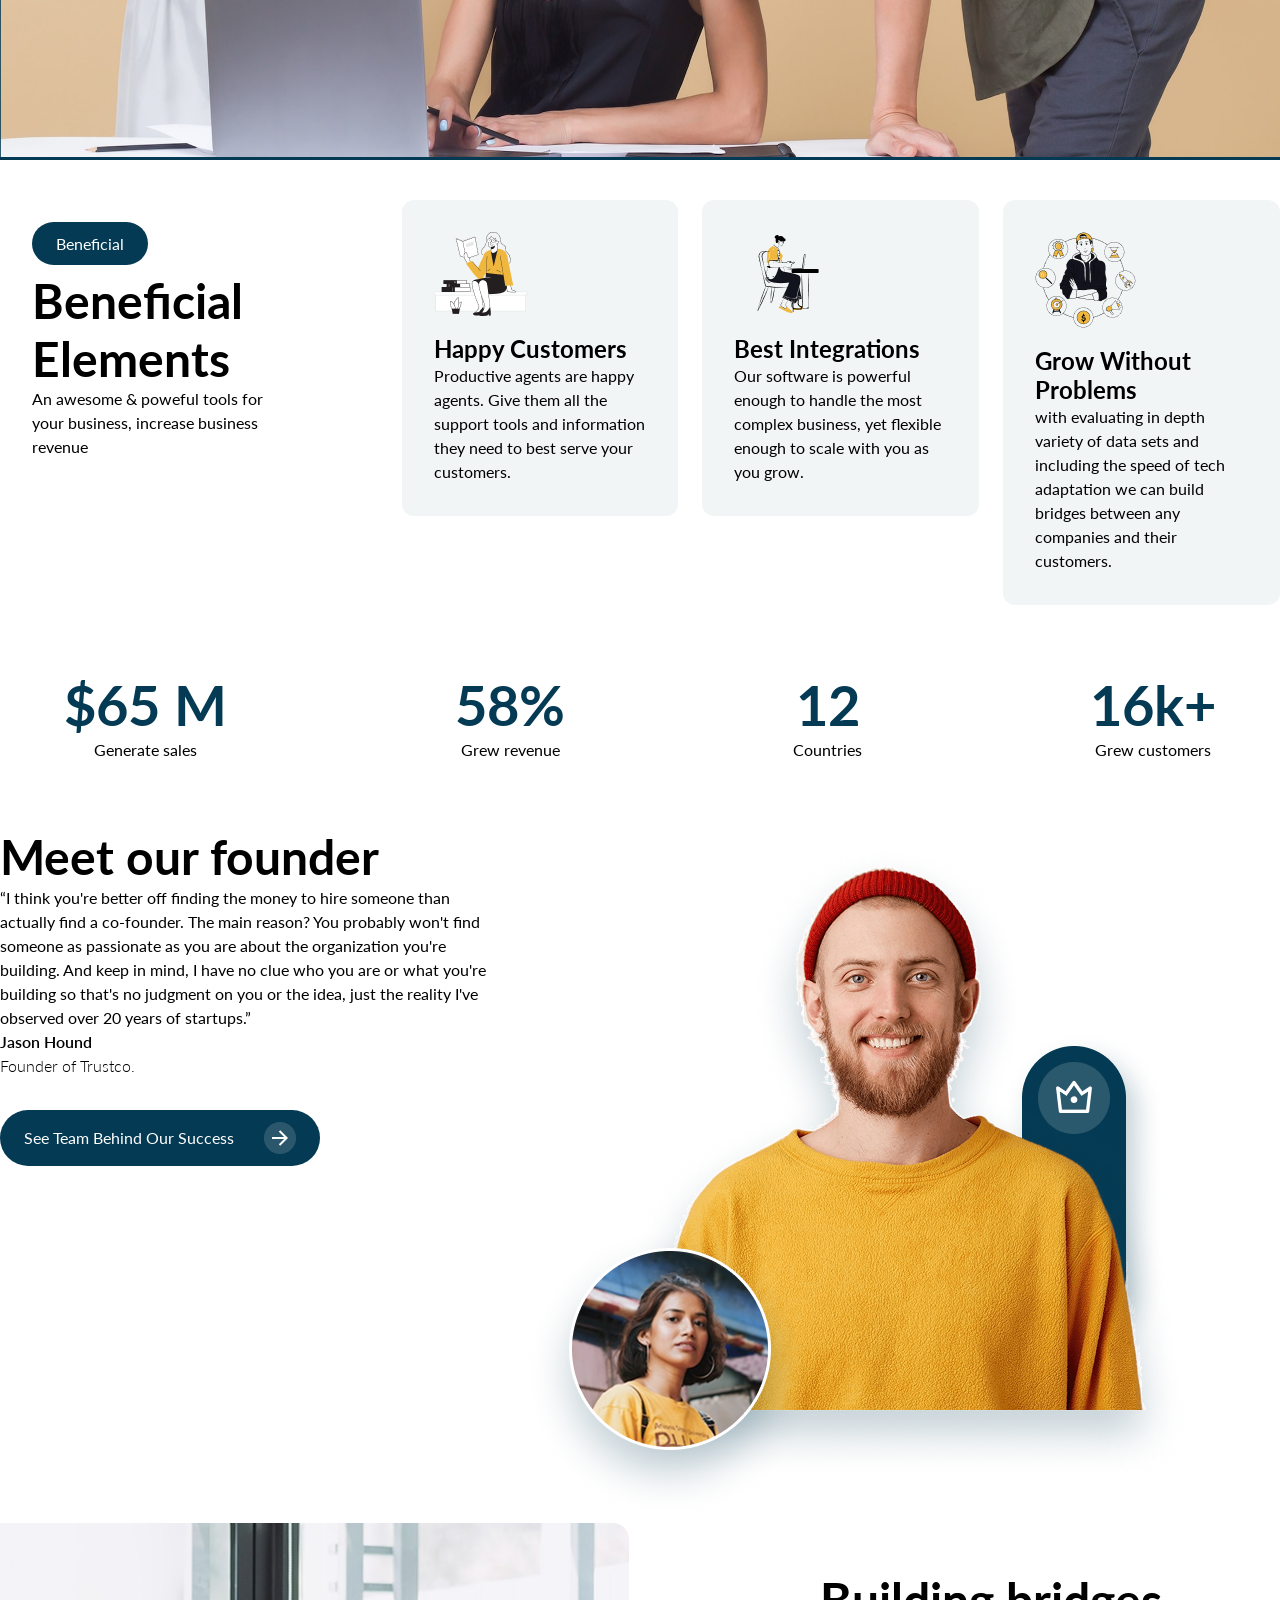
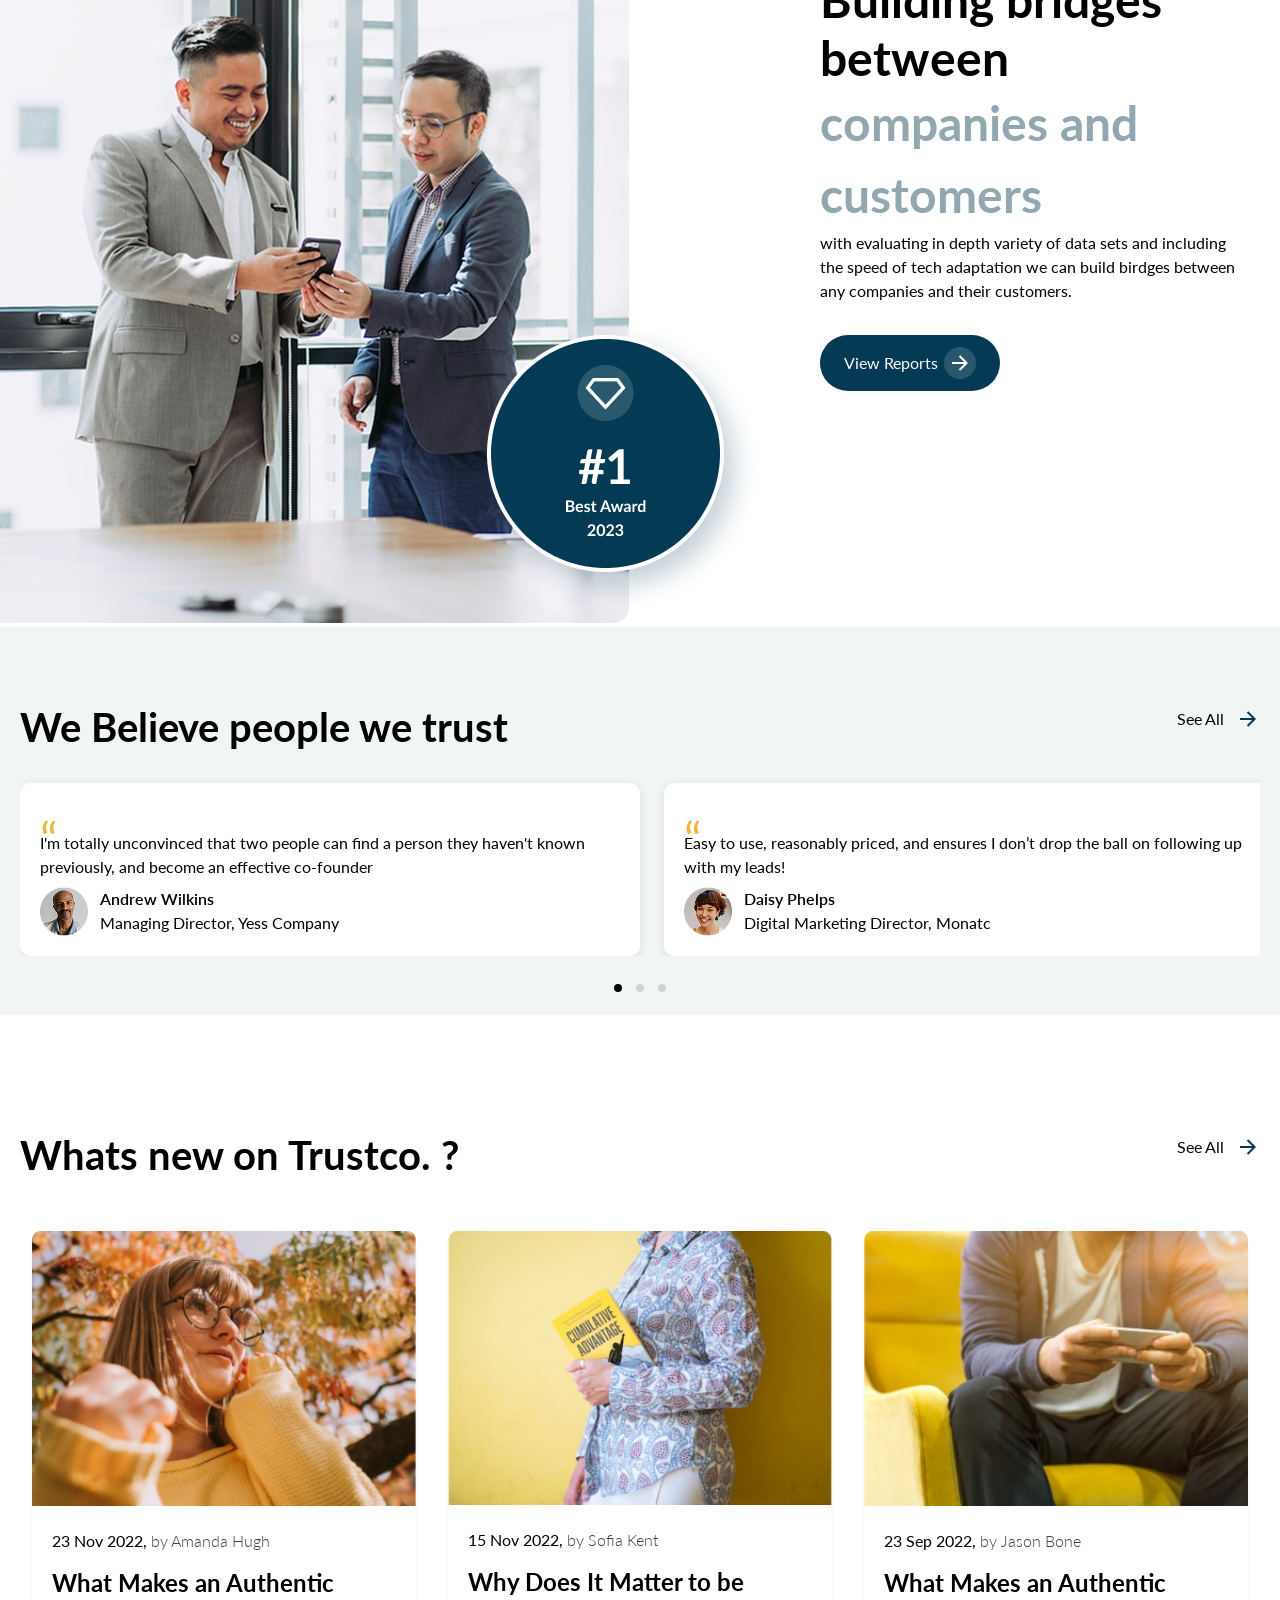
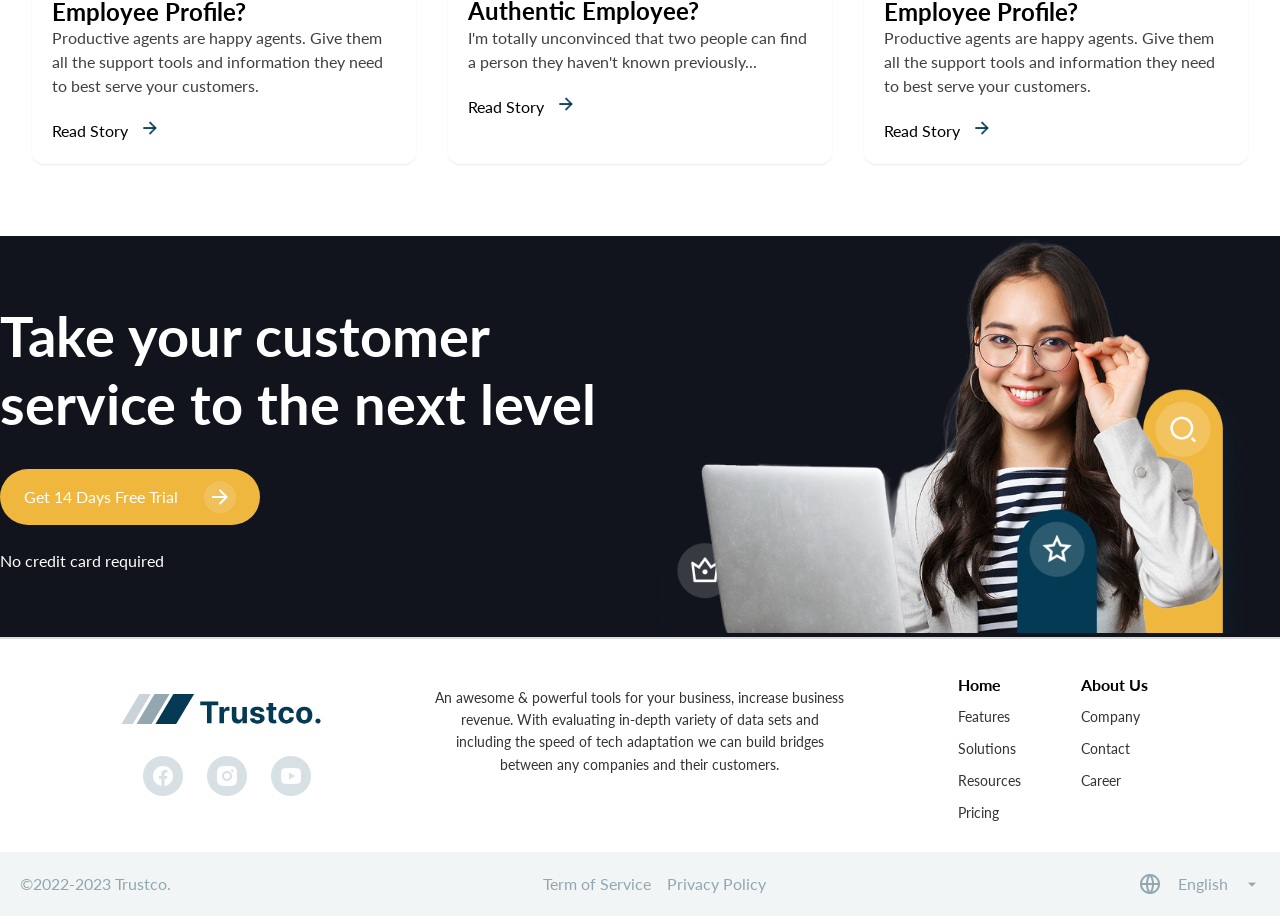
==== commit b6360ceb: "site credit" ====
--- a/index.html
+++ b/index.html
@@ -358,7 +358,22 @@
             </div>
         </div>
     </footer>
-
+    <div id="site">
+        <div class="site-content">
+            <div>
+                <p>©2022-2023 Trustco.</p>
+            </div>
+            <div>
+                <span>Term of Service </span>
+                <span class="privacy">Privacy Policy</span>
+            </div>
+            <div class="site-right">
+                <img src="./assets/earth.png" alt="earth">
+                <span>English</span>
+                <img src="./assets/arrow-down.png" alt="arrow-down">
+            </div>
+        </div>
+    </div>
 
 
     <!-- javascript for slides-->
--- a/style.css
+++ b/style.css
@@ -59,7 +59,6 @@
 li {
   font-size: 1rem;
   line-height: 1.5;
-  margin-top: 12px;
 }
 
 .navbar {
@@ -559,10 +558,11 @@
 }
 .footer {
     background-color: #ffffff;
-    padding: 40px 60px;
+    padding: 20px;
     display: flex;
     justify-content: center;
     border-top: 2px solid #ddd;
+    text-align: center;
 }
 
 .footer-container {
@@ -574,6 +574,10 @@
 
 .footer-left {
    flex: 1;
+   display: flex;
+   flex-direction: column;
+   justify-content: center;
+   align-items: center;
 }
 .footer-mid{
     flex: 1;
@@ -595,7 +599,7 @@
     color: #333;
     font-size: 14px;
     line-height: 1.6;
-    margin-top: 10px;
+    margin-top: 28px;
 }
 
 .social-icons {
@@ -621,7 +625,9 @@
     color: #000;
     margin-bottom: 10px;
 }
-
+.footer-column{
+    text-align: left;
+}
 .footer-column ul {
     list-style: none;
 }
@@ -640,6 +646,27 @@
 .footer-column ul li a:hover {
     color: var(--primary-color);
 }
+#site{
+    background-color: #F2F5F6;
+    padding: 20px;
+}
+.site-content{
+    max-width: 1300px;
+    margin: 0 auto;
+    display: flex;
+    justify-content: space-between;
+    align-items: center;
+    color: #92A7B0;
+}
+.site-right{
+    display: flex;
+    justify-content: center;
+    align-items: center;
+    column-gap: 16px;
+}
+.privacy{
+    margin-left: 12px;
+}
 @media (max-width: 890px) {
   html {
     font-size: 12px;
@@ -786,17 +813,15 @@
     background-color: black;
   }
   .blog-right {
-    flex-wrap: nowrap; /* Prevent wrapping to show cards in a single row */
-    overflow-x: auto; /* Enable horizontal scrolling */
-    scroll-snap-type: x mandatory; /* Snap cards into place while scrolling */
-    gap: 10px; /* Adjust the gap between cards for mobile */
+    flex-wrap: nowrap;
+    overflow-x: auto;
+    scroll-snap-type: x mandatory; 
+    gap: 10px; 
   }
   .blog {
-    flex: 0 0 90%; /* Show one card at a time, taking up 90% of the container width */
-    scroll-snap-align: start; /* Snap cards to the start of the container */
-  }
-
-  /* Hide scrollbar for a cleaner look (optional) */
+    flex: 0 0 90%; 
+    scroll-snap-align: start; 
+  }
   .blog-right::-webkit-scrollbar {
     display: none;
   }
@@ -811,4 +836,10 @@
   .trial{
     margin: 20px auto;
   }
-}
+  .footer-container{
+    flex-direction: column;
+  }
+  .footer-right{
+    justify-content: flex-start;
+  }
+}
